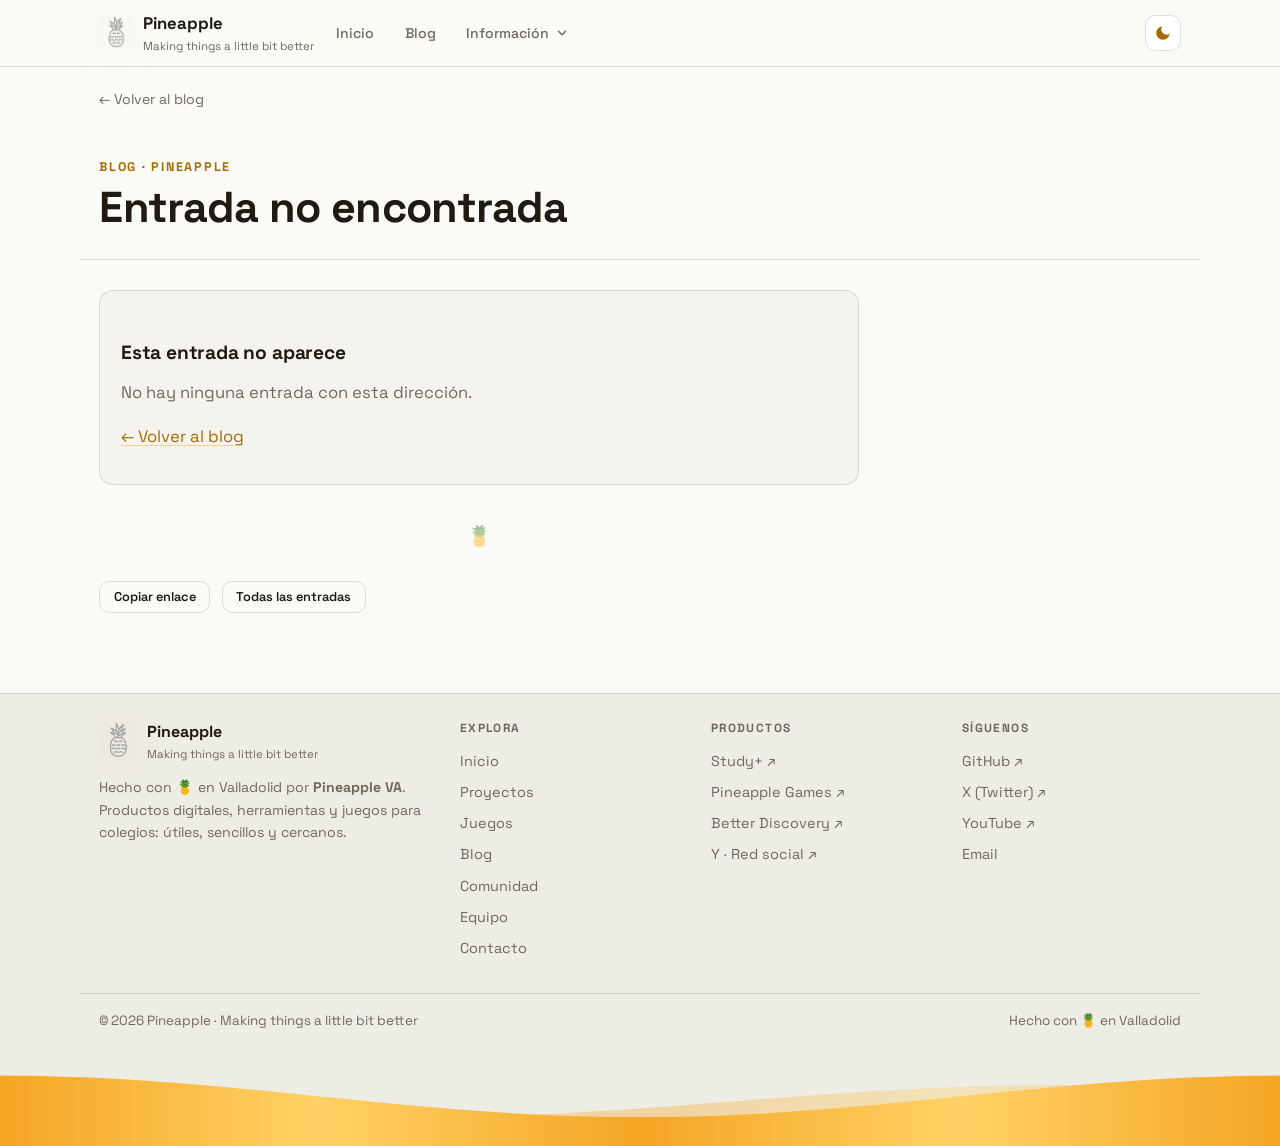
==== blog/de-school-utilities-a-study-plus/index.html @ 86652a01 "rebranding: School Utilities pasa a ser Study+ Nuevo nombre, nuevo logo y entrada propia en el blog." ====
<!DOCTYPE html>
<html lang="es">
<head>
  <meta charset="UTF-8">
  <meta name="viewport" content="width=device-width, initial-scale=1.0">

  <title>Entrada · Blog · Pineapple VA</title>
  <meta name="description" content="Una entrada del blog de Pineapple.">
  <meta name="theme-color" content="#131007">

  <meta property="og:type" content="website">
  <meta property="og:site_name" content="Pineapple VA">
  <meta property="og:title" content="Entrada · Blog · Pineapple">
  <meta property="og:description" content="Una entrada del blog de Pineapple.">
  <meta property="og:image" content="https://pineappleva.github.io/assets/img/icon-512.png">
  <meta property="og:locale" content="es_ES">
  <meta name="twitter:card" content="summary">
  <meta name="twitter:site" content="@pineapplevacorp">

  <link rel="icon" type="image/png" href="/assets/img/pineapple.png">
  <link rel="apple-touch-icon" href="/assets/img/icon-192.png">
  <link rel="manifest" href="/site.webmanifest">
  <meta name="color-scheme" content="dark light">
  <script>
    /* Tema: se aplica ANTES de pintar para evitar parpadeo.
       Orden: localStorage('pa-theme') -> prefers-color-scheme -> dark */
    (function () {
      var t = null;
      try { t = localStorage.getItem('pa-theme'); } catch (e) {}
      if (t !== 'light' && t !== 'dark') {
        t = (window.matchMedia && window.matchMedia('(prefers-color-scheme: light)').matches) ? 'light' : 'dark';
      }
      document.documentElement.setAttribute('data-theme', t);
      var m = document.querySelector('meta[name="theme-color"]');
      if (m) m.setAttribute('content', t === 'light' ? '#ffffff' : '#131007');
    })();
  </script>
  <link rel="stylesheet" href="/assets/css/style.css">
  <link rel="preconnect" href="https://fonts.googleapis.com">
  <link rel="preconnect" href="https://fonts.gstatic.com" crossorigin>
  <link href="https://fonts.googleapis.com/css2?family=Archivo+Black&family=Space+Grotesk:wght@400;500;600;700&display=swap" rel="stylesheet">
</head>
<body>

  <a class="skip-link" href="#main">Saltar al contenido</a>
  <div class="progress" aria-hidden="true"><span id="progressBar"></span></div>

  <header class="site-header">
    <div class="wrap">
      <a class="brand" href="/" aria-label="Pineapple — inicio">
        <img src="/assets/img/pineapple.png" alt="" width="34" height="34">
        <span><span translate="no">Pineapple</span><small>Making things a little bit better</small></span>
      </a>

      <button type="button" id="navToggle" class="nav-toggle" aria-expanded="false" aria-controls="siteNav" aria-label="Abrir menú">
        <svg viewBox="0 0 24 24" width="22" height="22" fill="none" stroke="currentColor" stroke-width="2" stroke-linecap="round" aria-hidden="true"><path d="M4 7h16M4 12h16M4 17h16"/></svg>
      </button>

      <nav id="siteNav" class="main-nav" aria-label="Navegación principal">
        <ul>
          <li><a href="/">Inicio</a></li>
          <li><a href="/blog">Blog</a></li>
          <li class="dropdown">
            <button type="button" class="drop-btn" aria-expanded="false" aria-haspopup="true">
              Información
              <svg class="caret" viewBox="0 0 24 24" width="14" height="14" fill="none" stroke="currentColor" stroke-width="2.4" stroke-linecap="round" aria-hidden="true"><path d="m6 9 6 6 6-6"/></svg>
            </button>
            <ul class="dropdown-menu" hidden>
        <li><a href="/proyectos">Proyectos</a></li>
        <li><a href="/juegos">Juegos</a></li>
        <li><a href="/comunidad">Comunidad</a></li>
        <li><a href="/equipo">Equipo</a></li>
        <li><a href="/contacto">Contacto</a></li>
            </ul>
          </li>
        </ul>
      </nav>
      <button id="themeToggle" class="theme-toggle" type="button" aria-label="Cambiar entre tema oscuro y claro" title="Cambiar tema">
        <svg class="ico-sun" viewBox="0 0 24 24" width="18" height="18" fill="none" stroke="currentColor" stroke-width="2" stroke-linecap="round" aria-hidden="true"><circle cx="12" cy="12" r="4.5"/><path d="M12 2.5v2.2M12 19.3v2.2M2.5 12h2.2M19.3 12h2.2M4.9 4.9l1.6 1.6M17.5 17.5l1.6 1.6M19.1 4.9l-1.6 1.6M6.5 17.5l-1.6 1.6"/></svg>
        <svg class="ico-moon" viewBox="0 0 24 24" width="18" height="18" fill="currentColor" aria-hidden="true"><path d="M21 12.8A9 9 0 1 1 11.2 3a7 7 0 0 0 9.8 9.8z"/></svg>
      </button>
    </div>
  </header>

  <main id="main">

    <div class="wrap">
      <a class="back-link" href="/blog">← Volver al blog</a>
    </div>

    <section class="post-hero">
      <div class="wrap">
        <p class="kicker">Blog · Pineapple</p>
        <h1 id="postTitle">Cargando…</h1>
        <p class="post-hero-meta" id="postMeta" hidden></p>
        <img id="postBanner" class="post-banner" src="[data-uri]" alt="" hidden>
      </div>
    </section>

    <section class="section post-section">
      <div class="wrap">
        <article class="md-post single" id="mdPost" data-md-dir="/blog/posts" data-api-dir="blog/posts">
          <div class="skel-post" aria-hidden="true">
            <div class="skel-line w60"></div>
            <div class="skel-line w100"></div>
            <div class="skel-line w100"></div>
            <div class="skel-line w90"></div>
            <div class="skel-line w100"></div>
            <div class="skel-line w45"></div>
          </div>
        </article>

        <div class="post-actions">
          <button id="shareBtn" class="btn small ghost" type="button">Copiar enlace</button>
          <a class="btn small ghost" href="/blog">Todas las entradas</a>
        </div>

        <nav class="post-pager" id="postPager" hidden aria-label="Más entradas del blog"></nav>
      </div>
    </section>

  </main>

  <footer class="site-footer">
    <div class="wrap footer-grid">
      <div class="footer-brand">
        <a class="brand" href="/">
          <img src="/assets/img/pineapple.png" alt="" width="38" height="38">
          <span><span translate="no">Pineapple</span><small>Making things a little bit better</small></span>
        </a>
        <p class="footer-note">Hecho con 🍍 en Valladolid por <strong>Pineapple VA</strong>.<br>
        Productos digitales, herramientas y juegos para colegios: útiles, sencillos y cercanos.</p>
      </div>

      <nav class="footer-col" aria-label="Enlaces del sitio">
        <h3>Explora</h3>
        <ul>
          <li><a href="/">Inicio</a></li>
          <li><a href="/proyectos">Proyectos</a></li>
          <li><a href="/juegos">Juegos</a></li>
          <li><a href="/blog">Blog</a></li>
          <li><a href="/comunidad">Comunidad</a></li>
          <li><a href="/equipo">Equipo</a></li>
          <li><a href="/contacto">Contacto</a></li>
        </ul>
      </nav>

      <nav class="footer-col" aria-label="Nuestros productos">
        <h3>Productos</h3>
        <ul>
          <li><a href="https://sites.google.com/safa-grial.es/school-utilities/inicio" target="_blank" rel="noopener">Study+ ↗</a></li>
          <li><a href="https://pineappleva.github.io/Games/" target="_blank" rel="noopener">Pineapple Games ↗</a></li>
          <li><a href="https://pineappleva.github.io/Better-Discovery/" target="_blank" rel="noopener">Better Discovery ↗</a></li>
          <li><a href="https://complain.base44.app/" target="_blank" rel="noopener">Y · Red social ↗</a></li>
        </ul>
      </nav>

      <nav class="footer-col" aria-label="Síguenos">
        <h3>Síguenos</h3>
        <ul>
          <li><a href="https://github.com/PineappleVA" target="_blank" rel="noopener">GitHub ↗</a></li>
          <li><a href="https://x.com/pineapplevacorp" target="_blank" rel="noopener">X (Twitter) ↗</a></li>
          <li><a href="https://www.youtube.com/@pacorp-oficial" target="_blank" rel="noopener">YouTube ↗</a></li>
          <li><a href="mailto:pineapplevacorp@gmail.com">Email</a></li>
        </ul>
      </nav>
    </div>

    <div class="wrap footer-bottom">
      <p>© <span id="year">2026</span> <span translate="no">Pineapple</span> · <span translate="no">Making things a little bit better</span></p>
      <p>Hecho con 🍍 en Valladolid</p>
    </div>

    <div class="wave wave-footer" aria-hidden="true">
      <svg class="wave-defs" width="0" height="0" focusable="false" aria-hidden="true">
        <defs>
          <linearGradient id="wgrad" gradientUnits="userSpaceOnUse" x1="0" y1="0" x2="1440" y2="0">
            <stop offset="0" stop-color="#f5a623"/>
            <stop offset="0.25" stop-color="#ffd166"/>
            <stop offset="0.5" stop-color="#f5a623"/>
            <stop offset="0.75" stop-color="#ffd166"/>
            <stop offset="1" stop-color="#f5a623"/>
          </linearGradient>
        </defs>
      </svg>
      <div class="wave-layer wave-back">
        <div class="wave-track wave-track-rev"><svg viewBox="0 0 1440 120" preserveAspectRatio="none" focusable="false"><path d="M0,54.9 L16,56.2 L32,57.5 L48,58.8 L64,60.2 L80,61.6 L96,63.0 L112,64.4 L128,65.8 L144,67.1 L160,68.5 L176,69.9 L192,71.2 L208,72.5 L224,73.7 L240,74.9 L256,76.0 L272,77.1 L288,78.1 L304,79.1 L320,80.0 L336,80.8 L352,81.5 L368,82.1 L384,82.7 L400,83.1 L416,83.5 L432,83.8 L448,83.9 L464,84.0 L480,84.0 L496,83.8 L512,83.6 L528,83.3 L544,82.9 L560,82.4 L576,81.8 L592,81.1 L608,80.4 L624,79.5 L640,78.6 L656,77.6 L672,76.6 L688,75.5 L704,74.3 L720,73.1 L736,71.8 L752,70.5 L768,69.2 L784,67.8 L800,66.4 L816,65.0 L832,63.6 L848,62.2 L864,60.9 L880,59.5 L896,58.1 L912,56.8 L928,55.5 L944,54.3 L960,53.1 L976,52.0 L992,50.9 L1008,49.9 L1024,48.9 L1040,48.0 L1056,47.2 L1072,46.5 L1088,45.9 L1104,45.3 L1120,44.9 L1136,44.5 L1152,44.2 L1168,44.1 L1184,44.0 L1200,44.0 L1216,44.2 L1232,44.4 L1248,44.7 L1264,45.1 L1280,45.6 L1296,46.2 L1312,46.9 L1328,47.6 L1344,48.5 L1360,49.4 L1376,50.4 L1392,51.4 L1408,52.5 L1424,53.7 L1440,54.9 L1456,56.2 L1472,57.5 L1488,58.8 L1504,60.2 L1520,61.6 L1536,63.0 L1552,64.4 L1568,65.8 L1584,67.1 L1600,68.5 L1616,69.9 L1632,71.2 L1648,72.5 L1664,73.7 L1680,74.9 L1696,76.0 L1712,77.1 L1728,78.1 L1744,79.1 L1760,80.0 L1776,80.8 L1792,81.5 L1808,82.1 L1824,82.7 L1840,83.1 L1856,83.5 L1872,83.8 L1888,83.9 L1904,84.0 L1920,84.0 L1936,83.8 L1952,83.6 L1968,83.3 L1984,82.9 L2000,82.4 L2016,81.8 L2032,81.1 L2048,80.4 L2064,79.5 L2080,78.6 L2096,77.6 L2112,76.6 L2128,75.5 L2144,74.3 L2160,73.1 L2176,71.8 L2192,70.5 L2208,69.2 L2224,67.8 L2240,66.4 L2256,65.0 L2272,63.6 L2288,62.2 L2304,60.9 L2320,59.5 L2336,58.1 L2352,56.8 L2368,55.5 L2384,54.3 L2400,53.1 L2416,52.0 L2432,50.9 L2448,49.9 L2464,48.9 L2480,48.0 L2496,47.2 L2512,46.5 L2528,45.9 L2544,45.3 L2560,44.9 L2576,44.5 L2592,44.2 L2608,44.1 L2624,44.0 L2640,44.0 L2656,44.2 L2672,44.4 L2688,44.7 L2704,45.1 L2720,45.6 L2736,46.2 L2752,46.9 L2768,47.6 L2784,48.5 L2800,49.4 L2816,50.4 L2832,51.4 L2848,52.5 L2864,53.7 L2880,54.9 L2880,120 L0,120 Z" fill="url(#wgrad)"/></svg><svg viewBox="0 0 1440 120" preserveAspectRatio="none" focusable="false"><path d="M0,54.9 L16,56.2 L32,57.5 L48,58.8 L64,60.2 L80,61.6 L96,63.0 L112,64.4 L128,65.8 L144,67.1 L160,68.5 L176,69.9 L192,71.2 L208,72.5 L224,73.7 L240,74.9 L256,76.0 L272,77.1 L288,78.1 L304,79.1 L320,80.0 L336,80.8 L352,81.5 L368,82.1 L384,82.7 L400,83.1 L416,83.5 L432,83.8 L448,83.9 L464,84.0 L480,84.0 L496,83.8 L512,83.6 L528,83.3 L544,82.9 L560,82.4 L576,81.8 L592,81.1 L608,80.4 L624,79.5 L640,78.6 L656,77.6 L672,76.6 L688,75.5 L704,74.3 L720,73.1 L736,71.8 L752,70.5 L768,69.2 L784,67.8 L800,66.4 L816,65.0 L832,63.6 L848,62.2 L864,60.9 L880,59.5 L896,58.1 L912,56.8 L928,55.5 L944,54.3 L960,53.1 L976,52.0 L992,50.9 L1008,49.9 L1024,48.9 L1040,48.0 L1056,47.2 L1072,46.5 L1088,45.9 L1104,45.3 L1120,44.9 L1136,44.5 L1152,44.2 L1168,44.1 L1184,44.0 L1200,44.0 L1216,44.2 L1232,44.4 L1248,44.7 L1264,45.1 L1280,45.6 L1296,46.2 L1312,46.9 L1328,47.6 L1344,48.5 L1360,49.4 L1376,50.4 L1392,51.4 L1408,52.5 L1424,53.7 L1440,54.9 L1456,56.2 L1472,57.5 L1488,58.8 L1504,60.2 L1520,61.6 L1536,63.0 L1552,64.4 L1568,65.8 L1584,67.1 L1600,68.5 L1616,69.9 L1632,71.2 L1648,72.5 L1664,73.7 L1680,74.9 L1696,76.0 L1712,77.1 L1728,78.1 L1744,79.1 L1760,80.0 L1776,80.8 L1792,81.5 L1808,82.1 L1824,82.7 L1840,83.1 L1856,83.5 L1872,83.8 L1888,83.9 L1904,84.0 L1920,84.0 L1936,83.8 L1952,83.6 L1968,83.3 L1984,82.9 L2000,82.4 L2016,81.8 L2032,81.1 L2048,80.4 L2064,79.5 L2080,78.6 L2096,77.6 L2112,76.6 L2128,75.5 L2144,74.3 L2160,73.1 L2176,71.8 L2192,70.5 L2208,69.2 L2224,67.8 L2240,66.4 L2256,65.0 L2272,63.6 L2288,62.2 L2304,60.9 L2320,59.5 L2336,58.1 L2352,56.8 L2368,55.5 L2384,54.3 L2400,53.1 L2416,52.0 L2432,50.9 L2448,49.9 L2464,48.9 L2480,48.0 L2496,47.2 L2512,46.5 L2528,45.9 L2544,45.3 L2560,44.9 L2576,44.5 L2592,44.2 L2608,44.1 L2624,44.0 L2640,44.0 L2656,44.2 L2672,44.4 L2688,44.7 L2704,45.1 L2720,45.6 L2736,46.2 L2752,46.9 L2768,47.6 L2784,48.5 L2800,49.4 L2816,50.4 L2832,51.4 L2848,52.5 L2864,53.7 L2880,54.9 L2880,120 L0,120 Z" fill="url(#wgrad)"/></svg></div>
      </div>
      <div class="wave-layer wave-front">
        <div class="wave-track"><svg viewBox="0 0 1440 120" preserveAspectRatio="none" focusable="false"><path d="M0,32.0 L16,32.1 L32,32.3 L48,32.6 L64,33.0 L80,33.6 L96,34.2 L112,35.0 L128,36.0 L144,37.0 L160,38.1 L176,39.3 L192,40.6 L208,42.0 L224,43.5 L240,45.0 L256,46.6 L272,48.3 L288,50.0 L304,51.7 L320,53.5 L336,55.3 L352,57.1 L368,58.9 L384,60.7 L400,62.5 L416,64.3 L432,66.0 L448,67.7 L464,69.4 L480,71.0 L496,72.5 L512,74.0 L528,75.4 L544,76.7 L560,77.9 L576,79.0 L592,80.0 L608,81.0 L624,81.8 L640,82.4 L656,83.0 L672,83.4 L688,83.7 L704,83.9 L720,84.0 L736,83.9 L752,83.7 L768,83.4 L784,83.0 L800,82.4 L816,81.8 L832,81.0 L848,80.0 L864,79.0 L880,77.9 L896,76.7 L912,75.4 L928,74.0 L944,72.5 L960,71.0 L976,69.4 L992,67.7 L1008,66.0 L1024,64.3 L1040,62.5 L1056,60.7 L1072,58.9 L1088,57.1 L1104,55.3 L1120,53.5 L1136,51.7 L1152,50.0 L1168,48.3 L1184,46.6 L1200,45.0 L1216,43.5 L1232,42.0 L1248,40.6 L1264,39.3 L1280,38.1 L1296,37.0 L1312,36.0 L1328,35.0 L1344,34.2 L1360,33.6 L1376,33.0 L1392,32.6 L1408,32.3 L1424,32.1 L1440,32.0 L1456,32.1 L1472,32.3 L1488,32.6 L1504,33.0 L1520,33.6 L1536,34.2 L1552,35.0 L1568,36.0 L1584,37.0 L1600,38.1 L1616,39.3 L1632,40.6 L1648,42.0 L1664,43.5 L1680,45.0 L1696,46.6 L1712,48.3 L1728,50.0 L1744,51.7 L1760,53.5 L1776,55.3 L1792,57.1 L1808,58.9 L1824,60.7 L1840,62.5 L1856,64.3 L1872,66.0 L1888,67.7 L1904,69.4 L1920,71.0 L1936,72.5 L1952,74.0 L1968,75.4 L1984,76.7 L2000,77.9 L2016,79.0 L2032,80.0 L2048,81.0 L2064,81.8 L2080,82.4 L2096,83.0 L2112,83.4 L2128,83.7 L2144,83.9 L2160,84.0 L2176,83.9 L2192,83.7 L2208,83.4 L2224,83.0 L2240,82.4 L2256,81.8 L2272,81.0 L2288,80.0 L2304,79.0 L2320,77.9 L2336,76.7 L2352,75.4 L2368,74.0 L2384,72.5 L2400,71.0 L2416,69.4 L2432,67.7 L2448,66.0 L2464,64.3 L2480,62.5 L2496,60.7 L2512,58.9 L2528,57.1 L2544,55.3 L2560,53.5 L2576,51.7 L2592,50.0 L2608,48.3 L2624,46.6 L2640,45.0 L2656,43.5 L2672,42.0 L2688,40.6 L2704,39.3 L2720,38.1 L2736,37.0 L2752,36.0 L2768,35.0 L2784,34.2 L2800,33.6 L2816,33.0 L2832,32.6 L2848,32.3 L2864,32.1 L2880,32.0 L2880,120 L0,120 Z" fill="url(#wgrad)"/></svg><svg viewBox="0 0 1440 120" preserveAspectRatio="none" focusable="false"><path d="M0,32.0 L16,32.1 L32,32.3 L48,32.6 L64,33.0 L80,33.6 L96,34.2 L112,35.0 L128,36.0 L144,37.0 L160,38.1 L176,39.3 L192,40.6 L208,42.0 L224,43.5 L240,45.0 L256,46.6 L272,48.3 L288,50.0 L304,51.7 L320,53.5 L336,55.3 L352,57.1 L368,58.9 L384,60.7 L400,62.5 L416,64.3 L432,66.0 L448,67.7 L464,69.4 L480,71.0 L496,72.5 L512,74.0 L528,75.4 L544,76.7 L560,77.9 L576,79.0 L592,80.0 L608,81.0 L624,81.8 L640,82.4 L656,83.0 L672,83.4 L688,83.7 L704,83.9 L720,84.0 L736,83.9 L752,83.7 L768,83.4 L784,83.0 L800,82.4 L816,81.8 L832,81.0 L848,80.0 L864,79.0 L880,77.9 L896,76.7 L912,75.4 L928,74.0 L944,72.5 L960,71.0 L976,69.4 L992,67.7 L1008,66.0 L1024,64.3 L1040,62.5 L1056,60.7 L1072,58.9 L1088,57.1 L1104,55.3 L1120,53.5 L1136,51.7 L1152,50.0 L1168,48.3 L1184,46.6 L1200,45.0 L1216,43.5 L1232,42.0 L1248,40.6 L1264,39.3 L1280,38.1 L1296,37.0 L1312,36.0 L1328,35.0 L1344,34.2 L1360,33.6 L1376,33.0 L1392,32.6 L1408,32.3 L1424,32.1 L1440,32.0 L1456,32.1 L1472,32.3 L1488,32.6 L1504,33.0 L1520,33.6 L1536,34.2 L1552,35.0 L1568,36.0 L1584,37.0 L1600,38.1 L1616,39.3 L1632,40.6 L1648,42.0 L1664,43.5 L1680,45.0 L1696,46.6 L1712,48.3 L1728,50.0 L1744,51.7 L1760,53.5 L1776,55.3 L1792,57.1 L1808,58.9 L1824,60.7 L1840,62.5 L1856,64.3 L1872,66.0 L1888,67.7 L1904,69.4 L1920,71.0 L1936,72.5 L1952,74.0 L1968,75.4 L1984,76.7 L2000,77.9 L2016,79.0 L2032,80.0 L2048,81.0 L2064,81.8 L2080,82.4 L2096,83.0 L2112,83.4 L2128,83.7 L2144,83.9 L2160,84.0 L2176,83.9 L2192,83.7 L2208,83.4 L2224,83.0 L2240,82.4 L2256,81.8 L2272,81.0 L2288,80.0 L2304,79.0 L2320,77.9 L2336,76.7 L2352,75.4 L2368,74.0 L2384,72.5 L2400,71.0 L2416,69.4 L2432,67.7 L2448,66.0 L2464,64.3 L2480,62.5 L2496,60.7 L2512,58.9 L2528,57.1 L2544,55.3 L2560,53.5 L2576,51.7 L2592,50.0 L2608,48.3 L2624,46.6 L2640,45.0 L2656,43.5 L2672,42.0 L2688,40.6 L2704,39.3 L2720,38.1 L2736,37.0 L2752,36.0 L2768,35.0 L2784,34.2 L2800,33.6 L2816,33.0 L2832,32.6 L2848,32.3 L2864,32.1 L2880,32.0 L2880,120 L0,120 Z" fill="url(#wgrad)"/></svg></div>
      </div>
    </div>
  </footer>

  <button type="button" id="toTop" class="to-top" aria-label="Volver arriba">
    <svg viewBox="0 0 24 24" width="20" height="20" fill="none" stroke="currentColor" stroke-width="2.2" stroke-linecap="round" stroke-linejoin="round" aria-hidden="true"><path d="m18 15-6-6-6 6"/></svg>
  </button>

  <script src="/assets/js/main.js" defer></script>
  <script src="/assets/js/blog.js" defer></script>
</body>
</html>
---- assets/css/style.css ----
/* ============================================================
   Pineapple — Portafolio oficial
   Estética de la marca: fondo oscuro cálido, ámbar #f5a623,
   tarjetas redondeadas. Mismo espíritu que Pineapple Games.

   Temas: dark (marca) y light (blanco moderno). El tema se aplica
   antes de pintar con un script inline en el <head>; todo el color
   vive en variables CSS. html[data-theme="light"] = tema claro.
   ============================================================ */

:root {
  --bg: #131007;
  --bg-soft: #1c1810;
  --bg-deep: #0d0b05;
  --card: #211c11;
  --card-hover: #2a2415;
  --border: #3a3220;
  --text: #f5f0e4;
  --text-dim: #b8ad95;
  --brand: #f5a623;
  --brand-soft: #f8d348;
  --brand-strong: #f8d348;
  --on-brand: #1a1408;
  --header-bg: rgba(19, 16, 7, .9);
  --shadow-sm: 0 2px 12px rgba(0, 0, 0, .25);
  --shadow-md: 0 14px 34px rgba(0, 0, 0, .4);
  --shadow-lg: 0 18px 50px rgba(0, 0, 0, .4);
  --glow: rgba(245, 166, 35, .35);
  --color-scheme: dark;
  --radius: 14px;
  --radius-sm: 10px;
  --maxw: 1120px;
  --ease: cubic-bezier(.22, .61, .36, 1);
  /* tonos de acción y sombras «al levantar», dependientes del tema */
  --brand-hover: #ffb838;
  --brand-active: #e8940a;
  --shadow-lift: 0 14px 34px rgba(0, 0, 0, .5);
  --shadow-pop: 0 18px 46px rgba(0, 0, 0, .58);
}

html[data-theme="light"] {
  --bg: #ffffff;
  --bg-soft: #f7f5ef;
  --bg-deep: #efeadd;
  --card: #ffffff;
  --card-hover: #fdf7e7;
  --border: #e7e2d4;
  --text: #211a0e;
  --text-dim: #6f6653;
  --brand: #f5a623;
  --brand-soft: #ffd166;
  --brand-strong: #a56d00;
  --on-brand: #241a02;
  --header-bg: rgba(255, 255, 255, .88);
  --shadow-sm: 0 1px 2px rgba(33, 26, 14, .05), 0 4px 14px rgba(33, 26, 14, .06);
  --shadow-md: 0 12px 30px rgba(33, 26, 14, .12);
  --shadow-lg: 0 20px 50px rgba(33, 26, 14, .14);
  --glow: rgba(245, 166, 35, .26);
  --color-scheme: light;
  --brand-hover: #e8940a;
  --brand-active: #cf8305;
  --shadow-lift: 0 14px 34px rgba(33, 26, 14, .16);
  --shadow-pop: 0 18px 46px rgba(33, 26, 14, .18);
}

* { margin: 0; padding: 0; box-sizing: border-box; }

html {
  scroll-behavior: smooth;
  scroll-padding-top: 90px;
  color-scheme: var(--color-scheme);
}

body {
  background: var(--bg);
  color: var(--text);
  font-family: system-ui, -apple-system, "Segoe UI", Roboto, "Helvetica Neue", Arial, sans-serif;
  line-height: 1.6;
  min-height: 100vh;
  display: flex;
  flex-direction: column;
  overflow-x: hidden;
  transition: background-color .25s ease, color .25s ease;
}

@keyframes pageIn {
  from { opacity: 0; }
  to   { opacity: 1; }
}
body { animation: pageIn .4s ease both; }

::selection { background: rgba(245, 166, 35, .35); color: var(--text); }

a { color: var(--brand-strong); }

img { max-width: 100%; }

.wrap {
  max-width: var(--maxw);
  margin: 0 auto;
  padding: 0 1.2rem;
  width: 100%;
}

/* ---------- Accesibilidad ---------- */
.skip-link {
  position: absolute;
  left: -9999px;
  top: 0;
  background: var(--brand);
  color: var(--on-brand);
  font-weight: 700;
  padding: .6rem 1rem;
  border-radius: 0 0 10px 0;
  z-index: 200;
}
.skip-link:focus { left: 0; }

:focus-visible {
  outline: 2px solid var(--brand);
  outline-offset: 2px;
}

.back-link {
  display: inline-block;
  margin: 1.3rem 0 -.5rem;
  color: var(--text-dim);
  text-decoration: none;
  font-size: .88rem;
}
.back-link:hover { color: var(--brand-strong); }

/* ============================================================
   Barra de progreso de scroll
   ============================================================ */
.progress {
  position: fixed;
  top: 0; left: 0; right: 0;
  height: 3px;
  z-index: 120;
  pointer-events: none;
}
.progress span {
  display: block;
  height: 100%;
  background: linear-gradient(90deg, var(--brand), var(--brand-soft));
  transform: scaleX(0);
  transform-origin: 0 50%;
  transition: transform .08s linear;
}

/* ============================================================
   Cabecera
   ============================================================ */
.site-header {
  position: sticky;
  top: 0;
  z-index: 50;
  background: var(--header-bg);
  backdrop-filter: blur(10px);
  -webkit-backdrop-filter: blur(10px);
  border-bottom: 1px solid var(--border);
  transition: box-shadow .2s ease, background-color .25s ease;
}
.site-header.scrolled { box-shadow: var(--shadow-pop); }

.site-header .wrap {
  display: flex;
  align-items: center;
  gap: .6rem;
  flex-wrap: wrap;
  padding-top: .65rem;
  padding-bottom: .65rem;
}

.brand {
  display: flex;
  align-items: center;
  gap: .6rem;
  text-decoration: none;
  color: var(--text);
  font-weight: 700;
  font-size: 1.05rem;
}
.brand img {
  width: 34px; height: 34px;
  object-fit: contain;
  transition: transform .25s var(--ease), filter .25s ease;
}
.brand:hover img { transform: scale(1.06); }
.brand small { display: block; font-weight: 400; font-size: .72rem; color: var(--text-dim); }

/* El logo es blanco: en tema claro se invierte para que se vea.
   Se reescribe el filtro completo para no perder el resplandor. */
html[data-theme="light"] .brand img,
html[data-theme="light"] .hero-logo {
  filter: invert(1) drop-shadow(0 6px 22px var(--glow));
}

.nav-toggle {
  display: none;
  margin-left: auto;
  background: var(--card);
  border: 1px solid var(--border);
  color: var(--text);
  border-radius: 10px;
  padding: .45rem .55rem;
  cursor: pointer;
}
.nav-toggle:hover { border-color: var(--brand); }

/* Botón de tema */
.theme-toggle {
  margin-left: auto;
  display: inline-grid;
  place-items: center;
  width: 36px;
  height: 36px;
  background: var(--card);
  border: 1px solid var(--border);
  color: var(--brand-strong);
  border-radius: 10px;
  cursor: pointer;
  transition: border-color .15s ease, transform .15s ease, background-color .25s ease;
}
.theme-toggle:hover { border-color: var(--brand); background: var(--card-hover); }
.theme-toggle .ico-moon { display: none; }
.theme-toggle .ico-sun { display: block; }
html[data-theme="light"] .theme-toggle .ico-moon { display: block; }
html[data-theme="light"] .theme-toggle .ico-sun { display: none; }

/* Navegación */
.main-nav { margin-left: 0; }
.main-nav ul {
  list-style: none;
  display: flex;
  align-items: center;
  gap: .3rem;
  flex-wrap: wrap;
}
.main-nav a {
  display: inline-flex;
  align-items: center;
  gap: .3rem;
  text-decoration: none;
  color: var(--text-dim);
  font-size: .92rem;
  font-weight: 500;
  padding: .4rem .8rem;
  border-radius: 999px;
  transition: background .15s, color .15s;
}
.main-nav a:hover { background: var(--card-hover); color: var(--text); }
.main-nav a[aria-current="page"] {
  color: var(--brand-strong);
  font-weight: 600;
  background: rgba(245, 166, 35, .12);
}

/* Desplegable Información */
.dropdown { position: relative; }
.dropdown .caret { transition: transform .18s ease; }
.dropdown[data-open="true"] .caret { transform: rotate(180deg); }
.drop-btn {
  display: inline-flex;
  align-items: center;
  gap: .35rem;
  background: none;
  border: 0;
  font: inherit;
  color: var(--text-dim);
  font-size: .92rem;
  font-weight: 500;
  padding: .4rem .8rem;
  border-radius: 999px;
  cursor: pointer;
  transition: background .15s, color .15s;
}
.drop-btn:hover { background: var(--card-hover); color: var(--text); }
.dropdown[data-open="true"] .drop-btn {
  background: rgba(245, 166, 35, .12);
  color: var(--brand-strong);
  font-weight: 600;
}

.dropdown-menu[hidden] { display: none !important; }
.dropdown-menu {
  position: absolute;
  left: 0;
  top: calc(100% + 8px);
  min-width: 210px;
  list-style: none;
  background: var(--card);
  border: 1px solid var(--border);
  border-radius: 14px;
  padding: .4rem;
  box-shadow: var(--shadow-md);
  z-index: 60;
  animation: menuIn .18s ease both;
}
@keyframes menuIn {
  from { opacity: 0; transform: translateY(-6px); }
  to   { opacity: 1; transform: none; }
}
.dropdown-menu a {
  display: flex;
  align-items: center;
  gap: .55rem;
  padding: .55rem .75rem;
  border-radius: 10px;
  text-decoration: none;
  color: var(--text-dim);
  font-size: .92rem;
}
.dropdown-menu a:hover { background: var(--card-hover); color: var(--text); }
.dropdown-menu a[aria-current="page"] {
  color: var(--brand-strong);
  font-weight: 600;
  background: rgba(245, 166, 35, .1);
}

/* ============================================================
   Botones
   Una sola forma para todos: pastilla corta, ámbar sólido,
   sin adornos. Las etiquetas largas se acortan en el HTML
   (los botones nunca deben competir con el texto de la tarjeta).
   ============================================================ */
.btn {
  position: relative;
  display: inline-flex;
  align-items: center;
  justify-content: center;
  gap: .4rem;
  padding: .68rem 1.15rem;
  border-radius: var(--radius-sm);
  font-weight: 600;
  font-size: .9rem;
  line-height: 1.2;
  white-space: nowrap;
  text-decoration: none;
  border: 1px solid transparent;
  cursor: pointer;
  font-family: inherit;
  transition: transform .15s var(--ease), box-shadow .15s ease,
              border-color .15s ease, background-color .15s ease, color .15s ease;
}
.btn.primary {
  background: var(--brand);
  color: var(--on-brand);
  box-shadow: 0 2px 10px rgba(245, 166, 35, .22);
}
.btn.primary:hover {
  background: var(--brand-hover);
  transform: translateY(-1px);
  box-shadow: 0 6px 18px rgba(245, 166, 35, .32);
}
.btn.primary:active { background: var(--brand-active); }
.btn.ghost {
  border-color: var(--border);
  color: var(--text);
  background: transparent;
}
.btn.ghost:hover { border-color: var(--text-dim); background: var(--card-hover); transform: translateY(-1px); }
.btn.ghost:active { background: var(--bg-soft); }
.btn.small { padding: .45rem .85rem; font-size: .82rem; }

/* ============================================================
   Hero (portada)
   ============================================================ */
.hero {
  position: relative;
  text-align: left;
  padding: 5.2rem 0 0;
  overflow: hidden;
}
.hero::before {
  content: "";
  position: absolute;
  top: -160px;
  left: 50%;
  transform: translateX(-50%);
  width: 720px;
  height: 720px;
  background: radial-gradient(circle, rgba(245, 166, 35, .16), transparent 62%);
  pointer-events: none;
}

.hero .wrap { position: relative; padding-bottom: 4.2rem; }

@keyframes riseIn {
  from { opacity: 0; transform: translateY(26px); }
  to   { opacity: 1; transform: none; }
}
.hero [data-animate] {
  opacity: 0;
  animation: riseIn .7s cubic-bezier(.2, .7, .3, 1) forwards;
}
.hero [data-animate="1"] { animation-delay: .05s; }
.hero [data-animate="2"] { animation-delay: .18s; }
.hero [data-animate="3"] { animation-delay: .32s; }
.hero [data-animate="4"] { animation-delay: .46s; }
.hero [data-animate="5"] { animation-delay: .60s; }
.hero [data-animate="6"] { animation-delay: .74s; }

.hero-logo {
  width: 84px;
  height: 84px;
  object-fit: contain;
  filter: drop-shadow(0 6px 22px var(--glow));
  animation: logoIn .9s cubic-bezier(.2, .7, .3, 1) both,
             float 6s ease-in-out 1.2s infinite;
}
@keyframes logoIn {
  0%   { opacity: 0; transform: scale(.5) rotate(-14deg); }
  70%  { transform: scale(1.08) rotate(3deg); }
  100% { opacity: 1; transform: scale(1) rotate(0); }
}
@keyframes float {
  0%, 100% { transform: translateY(0); }
  50%      { transform: translateY(-9px); }
}

.eyebrow {
  margin-top: 1.5rem;
  font-size: .78rem;
  font-weight: 700;
  text-transform: uppercase;
  letter-spacing: .16em;
  color: var(--brand-strong);
}

.hero h1 {
  font-size: clamp(2.2rem, 6.4vw, 3.6rem);
  line-height: 1.1;
  margin: .5rem 0 .9rem;
  letter-spacing: -.025em;
}

.lead {
  max-width: 56ch;
  margin: 0;
  color: var(--text-dim);
  font-size: 1.1rem;
  line-height: 1.75;
}
.lead strong { color: var(--text); }

.hero-actions {
  margin-top: 2.2rem;
  display: flex;
  gap: .8rem;
  justify-content: flex-start;
  flex-wrap: wrap;
}

/* Insignias locales estilo for-the-badge (sin servicios externos) */
.badges-row {
  margin-top: 1.5rem;
  display: flex;
  flex-wrap: wrap;
  gap: .5rem;
  /* el hero va alineado a la izquierda: las insignias también */
  justify-content: flex-start;
}
.x-badge {
  display: inline-flex;
  align-items: stretch;
  text-decoration: none;
  border-radius: 8px;
  overflow: hidden;
  font-size: .72rem;
  font-weight: 700;
  letter-spacing: .06em;
  text-transform: uppercase;
  box-shadow: var(--shadow-sm);
  transition: transform .18s ease, box-shadow .18s ease, filter .18s ease;
}
.x-badge:hover { transform: translateY(-2px); box-shadow: 0 0 0 1px var(--brand), var(--shadow-md); }
.x-badge:active { transform: translateY(0); filter: brightness(.96); }
.x-badge .k {
  background: #34301f;
  color: #f5f0e4;
  padding: .45rem .7rem;
  display: inline-flex;
  align-items: center;
}
html[data-theme="light"] .x-badge .k { background: #33290f; color: #fff; }
.x-badge .v {
  padding: .45rem .7rem;
  color: #fff;
  display: inline-flex;
  align-items: center;
}
.x-badge .v-brand  { background: #f5a623; color: #1a1408; }
.x-badge .v-blue   { background: #4285F4; }
.x-badge .v-black  { background: #000; }
.x-badge .v-red    { background: #e62117; }

.chips {
  list-style: none;
  margin-top: 1.8rem;
  display: flex;
  flex-wrap: wrap;
  gap: .5rem;
  justify-content: flex-start;
}
.chips li {
  font-size: .85rem;
  color: var(--text-dim);
  background: var(--card);
  border: 1px solid var(--border);
  border-radius: 999px;
  padding: .32rem .85rem;
  transition: border-color .2s, color .2s;
}
/* Son etiquetas, no enlaces: solo cambia el color, nunca se mueven. */

/* ============================================================
   Olas (estilo capsule-render waving del README)
   Dos capas de seno real. La pista (.wave-track) mide 200% y
   contiene el patrón dos veces; se anima con translateX(-50%),
   un PORCENTAJE que escala con el ancho real de la pantalla, así
   el bucle es perfecto en cualquier tamaño (el fallo de antes era
   animar en píxeles fijos). El degradado es periódico para que
   también el color cicre sin salto.
   ============================================================ */
.wave {
  position: relative;
  line-height: 0;
  overflow: hidden;
}
.wave-footer { height: 96px; }
.wave-soft { height: 72px; }

.wave-layer { position: absolute; inset: 0; }
.wave-back { opacity: .35; }

.wave-track {
  position: absolute;
  top: 0; left: 0;
  height: 100%;
  width: 200%;
  display: flex;
  animation: waveSlide 13s linear infinite;
  will-change: transform;
}
.wave-track svg {
  flex: 0 0 auto;
  width: 50%;
  height: 100%;
  display: block;
}
.wave-track-rev { animation: waveSlideRev 21s linear infinite; }

@keyframes waveSlide { to { transform: translateX(-50%); } }
@keyframes waveSlideRev { from { transform: translateX(-50%); } to { transform: translateX(0); } }

@media (max-width: 680px) {
  .wave-footer { height: 64px; }
  .wave-soft { height: 44px; }
}

/* ============================================================
   Hero de páginas interiores
   ============================================================ */
.page-hero {
  position: relative;
  text-align: left;
  padding: 3.8rem 0 2.2rem;
  overflow: hidden;
}
.page-hero .wrap {
  position: relative;
  padding-bottom: 1.7rem;
  border-bottom: 1px solid var(--border);
}
.page-hero .kicker {
  color: var(--brand-strong);
  font-weight: 700;
  text-transform: uppercase;
  letter-spacing: .14em;
  font-size: .78rem;
}
.page-hero h1 {
  font-size: clamp(2rem, 5vw, 2.8rem);
  margin: .45rem 0 .6rem;
  letter-spacing: -.02em;
}
.page-hero p.sub {
  color: var(--text-dim);
  max-width: 60ch;
  margin: 0;
}

/* ============================================================
   Cinta de palabras (ticker)
   ============================================================ */
.ticker {
  border-top: 1px solid var(--border);
  border-bottom: 1px solid var(--border);
  background: var(--bg-deep);
  overflow: hidden;
  transition: background-color .25s ease;
  -webkit-mask-image: linear-gradient(90deg, transparent, #000 7%, #000 93%, transparent);
  mask-image: linear-gradient(90deg, transparent, #000 7%, #000 93%, transparent);
}
.ticker-track {
  display: flex;
  gap: 2.4rem;
  width: max-content;
  padding: .68rem 0;
  animation: ticker 30s linear infinite;
}
.ticker span { white-space: nowrap; color: var(--text-dim); font-size: .9rem; }
.ticker span b { color: var(--brand); font-weight: 600; }
.ticker:hover .ticker-track { animation-play-state: paused; }
@keyframes ticker { to { transform: translateX(-50%); } }

/* ============================================================
   Secciones
   ============================================================ */
.section { padding: 5rem 0; }
.section.alt {
  background: var(--bg-soft);
  border-top: 1px solid var(--border);
  border-bottom: 1px solid var(--border);
  transition: background-color .25s ease;
}

.kicker-label {
  color: var(--brand-strong);
  font-weight: 700;
  text-transform: uppercase;
  letter-spacing: .14em;
  font-size: .74rem;
  display: block;
  margin-bottom: .2rem;
}

.section-title {
  font-size: 1.65rem;
  margin-bottom: .45rem;
  letter-spacing: -.015em;
}
.section-title::before {
  content: "";
  display: block;
  width: 2.2rem;
  height: 3px;
  border-radius: 2px;
  background: linear-gradient(90deg, var(--brand), var(--brand-soft));
  margin-bottom: .75rem;
}
.section-sub {
  color: var(--text-dim);
  max-width: 62ch;
  margin-bottom: 2.2rem;
}

/* ============================================================
   Tarjetas
   ============================================================ */
.cards {
  display: grid;
  grid-template-columns: repeat(auto-fill, minmax(240px, 1fr));
  gap: 1.2rem;
}
.grid-3 { grid-template-columns: repeat(auto-fill, minmax(285px, 1fr)); }
.grid-4 { grid-template-columns: repeat(auto-fill, minmax(215px, 1fr)); }

.card {
  display: flex;
  flex-direction: column;
  gap: .55rem;
  background: var(--card);
  border: 1px solid var(--border);
  border-radius: var(--radius);
  padding: 1.55rem 1.6rem;
  color: var(--text);
  transition: transform .22s var(--ease), border-color .22s var(--ease), background-color .25s ease, box-shadow .22s var(--ease);
}
.card:hover {
  transform: translateY(-4px);
  border-color: var(--brand);
  box-shadow: var(--shadow-md);
}
.card .icon {
  font-size: 1.7rem;
  transition: transform .25s var(--ease);
}
.card:hover .icon { transform: scale(1.08); }
.card h3 { font-size: 1.08rem; }
.card p { font-size: .88rem; color: var(--text-dim); flex: 1; }

.card-top {
  display: flex;
  align-items: flex-start;
  justify-content: space-between;
  gap: .6rem;
  margin-bottom: .35rem;
}

/* Los logos son blancos: el tile SIEMPRE es oscuro, también en claro */
.logo-tile {
  width: 64px;
  height: 64px;
  flex: 0 0 auto;
  border-radius: 14px;
  background: #0d0b05;
  border: 1px solid #3a3220;
  display: grid;
  place-items: center;
  overflow: hidden;
  transition: box-shadow .2s ease, border-color .2s ease;
}
.card:hover .logo-tile {
  border-color: rgba(245, 166, 35, .5);
  box-shadow: 0 0 18px var(--glow);
}
.logo-tile img {
  width: 100%;
  height: 100%;
  object-fit: contain;
  mix-blend-mode: screen;
}
.logo-tile.emoji-tile { font-size: 2rem; }
.logo-tile.big { width: 150px; height: 150px; border-radius: 20px; }
.logo-tile.big.emoji-tile { font-size: 4rem; }

.card-links {
  display: flex;
  gap: .5rem;
  flex-wrap: wrap;
  margin-top: .5rem;
}

/* Insignias de estado */
.badge {
  font-size: .72rem;
  font-weight: 600;
  padding: .18rem .6rem;
  border-radius: 999px;
  letter-spacing: .02em;
  white-space: nowrap;
}
.badge.ok      { background: rgba(76, 175, 109, .14); color: #2e7d49; border: 1px solid rgba(76, 175, 109, .45); }
.badge.pending { background: rgba(232, 147, 12, .12); color: #9c5f04; border: 1px solid rgba(232, 147, 12, .45); }
.badge.beta    { background: rgba(248, 211, 72, .14); color: #8a6400; border: 1px solid rgba(248, 211, 72, .5); }
.badge.closed  { background: rgba(224, 92, 74, .12);  color: #a03a2a; border: 1px solid rgba(224, 92, 74, .45); }
html[data-theme="dark"] .badge.ok      { color: #7fd6a0; }
html[data-theme="dark"] .badge.pending { color: #f2b45a; }
html[data-theme="dark"] .badge.beta    { color: var(--brand-soft); }
html[data-theme="dark"] .badge.closed  { color: #f0947f; }

/* Filas destacadas (página de proyectos) */
.feature {
  display: grid;
  grid-template-columns: 220px 1fr;
  gap: 2rem;
  align-items: center;
  background: var(--card);
  border: 1px solid var(--border);
  border-radius: 20px;
  padding: 1.9rem;
  margin-bottom: 1.2rem;
  transition: border-color .2s ease, box-shadow .2s ease, background-color .25s ease;
}
.feature:hover {
  border-color: rgba(245, 166, 35, .45);
  box-shadow: var(--shadow-md);
}
.feature .feature-media { display: grid; place-items: center; }
.feature h3 { font-size: 1.3rem; margin-bottom: .35rem; }
.feature p { color: var(--text-dim); font-size: .95rem; }
.feature p + p { margin-top: .5rem; }
.feature .card-links { margin-top: .9rem; }
.feature .meta {
  display: flex;
  gap: .45rem;
  flex-wrap: wrap;
  margin: .5rem 0 .2rem;
}
.feature.flip .feature-media { order: 2; }

/* ============================================================
   Equipo
   ============================================================ */
.member {
  text-align: center;
  align-items: center;
}
.member .avatar,
.member .avatar-fallback {
  width: 88px;
  height: 88px;
  border-radius: 50%;
  margin-bottom: .3rem;
}
.member .avatar {
  border: 2px solid var(--brand);
  box-shadow: 0 0 0 4px rgba(245, 166, 35, .15);
}
.member .avatar-fallback {
  display: grid;
  place-items: center;
  font-size: 2rem;
  font-weight: 800;
  color: var(--on-brand);
  background: linear-gradient(135deg, var(--brand), var(--brand-soft));
  box-shadow: 0 0 0 4px rgba(245, 166, 35, .15);
}
.member .role {
  font-size: .76rem;
  font-weight: 700;
  color: var(--brand-strong);
  text-transform: uppercase;
  letter-spacing: .07em;
}
.member p { font-size: .86rem; }
.member.card { flex: 1; }

/* Hueco libre del equipo */
.member.slot {
  border-style: dashed;
  opacity: .75;
  justify-content: center;
}
.member.slot .avatar-fallback {
  background: none;
  border: 2px dashed var(--border);
  color: var(--text-dim);
  box-shadow: none;
}

/* ============================================================
   Puente a Pineapple Games (banda CTA de /juegos)
   ============================================================ */
.games-goto {
  display: flex;
  align-items: center;
  justify-content: space-between;
  gap: 1.6rem;
  background: var(--card);
  border: 1px solid var(--border);
  border-left: 4px solid var(--brand);
  border-radius: var(--radius);
  padding: 1.6rem 1.8rem;
  transition: border-color .2s ease, box-shadow .2s ease;
}
.games-goto:hover {
  border-color: var(--brand);
  box-shadow: var(--shadow-md);
}
.games-goto h2 { margin: 0 0 .35rem; font-size: 1.3rem; letter-spacing: -.01em; }
.games-goto p { margin: 0; color: var(--text-dim); font-size: .95rem; max-width: 52ch; }
.games-goto .btn { flex: 0 0 auto; white-space: nowrap; }


/* ============================================================
   Blog — portada editorial, tarjetas y página de entrada
   (pipeline: blog/posts/*.md)
   ============================================================ */

/* ----- Portada del índice: hero limpio ----- */
.blog-hero {
  position: relative;
  padding: 3.4rem 0 1.9rem;
  overflow: hidden;
}
.blog-hero .kicker {
  color: var(--brand-strong);
  font-weight: 700;
  text-transform: uppercase;
  letter-spacing: .14em;
  font-size: .78rem;
}
.blog-hero h1 {
  font-size: clamp(2.1rem, 5vw, 3rem);
  letter-spacing: -.02em;
  margin: .45rem 0 .6rem;
}
.blog-hero p.sub {
  color: var(--text-dim);
  max-width: 58ch;
  margin: 0;
  font-size: 1.02rem;
}
.hero-count { color: var(--brand); font-weight: 700; white-space: nowrap; }

/* ----- Cabecera de la lista ----- */
.md-toolbar {
  display: flex;
  align-items: baseline;
  justify-content: space-between;
  gap: .8rem;
  margin-bottom: 1.3rem;
  padding-top: 1.15rem;
  border-top: 1px solid var(--border);
}
.md-toolbar h2 {
  font-size: .92rem;
  text-transform: uppercase;
  letter-spacing: .16em;
  color: var(--text-dim);
}
.md-hint { font-size: .82rem; color: var(--text-dim); }
.md-count { font-size: .82rem; color: var(--text-dim); }

/* ----- Revista: tarjetas con portada de color ----- */
.md-list {
  display: grid;
  grid-template-columns: repeat(auto-fill, minmax(320px, 1fr));
  gap: 1.4rem;
}

.post-card {
  position: relative;
  display: flex;
  flex-direction: column;
  background: var(--card);
  border: 1px solid var(--border);
  border-radius: 18px;
  overflow: hidden;
  text-decoration: none;
  color: var(--text);
  animation: cardIn .55s cubic-bezier(.2, .7, .3, 1) both;
  transition: transform .2s ease, border-color .2s ease, box-shadow .2s ease, background-color .25s ease;
}
.post-card:hover {
  transform: translateY(-5px);
  border-color: var(--brand);
  box-shadow: var(--shadow-md);
}

.post-cover {
  position: relative;
  height: 122px;
  padding: .9rem 1.1rem;
  overflow: hidden;
}
.post-cover::after {
  content: "";
  position: absolute;
  inset: 0;
  background: linear-gradient(120deg, rgba(255, 255, 255, .22), rgba(255, 255, 255, 0) 42%);
}
.cov-no {
  position: relative;
  z-index: 1;
  font-weight: 800;
  font-size: .95rem;
  letter-spacing: .08em;
  color: rgba(255, 255, 255, .95);
  text-shadow: 0 1px 8px rgba(0, 0, 0, .35);
}
.cov-pine {
  position: absolute;
  right: -.55rem;
  bottom: -1.4rem;
  z-index: 1;
  font-size: 5rem;
  line-height: 1;
  opacity: .28;
  transform: rotate(-10deg);
  transition: transform .3s ease;
  filter: saturate(.9);
}
.post-card:hover .cov-pine { transform: rotate(-4deg) scale(1.06); }

.cov-amber { background: linear-gradient(135deg, #f5a623, #f8d348); }
.cov-sunset { background: linear-gradient(135deg, #ff7a59, #f5a623); }
.cov-violet { background: linear-gradient(135deg, #8e6ff1, #5a3fd4); }
.cov-teal { background: linear-gradient(135deg, #19b39a, #0e8a72); }
.cov-blue { background: linear-gradient(135deg, #4285F4, #2a56c6); }
.cov-rose { background: linear-gradient(135deg, #ef5f8a, #c2255c); }

.post-card-body {
  display: flex;
  flex-direction: column;
  gap: .55rem;
  flex: 1;
  padding: 1.3rem 1.5rem 1.4rem;
}
.post-card-head {
  display: flex;
  gap: .45rem;
  flex-wrap: wrap;
}
.post-card-head .pill {
  font-size: .72rem;
  color: var(--text-dim);
  border: 1px solid var(--border);
  border-radius: 999px;
  padding: .1rem .6rem;
}
.post-card-head .pill-brand {
  color: var(--on-brand);
  background: var(--brand);
  border-color: var(--brand);
  font-weight: 700;
}
.post-card h3 {
  font-size: 1.18rem;
  line-height: 1.28;
  letter-spacing: -.01em;
}
.post-card p {
  font-size: .9rem;
  color: var(--text-dim);
  display: -webkit-box;
  -webkit-line-clamp: 3;
  -webkit-box-orient: vertical;
  overflow: hidden;
  -webkit-mask-image: linear-gradient(180deg, #000 58%, transparent 100%);
  mask-image: linear-gradient(180deg, #000 58%, transparent 100%);
}
.post-card-meta {
  display: flex;
  align-items: center;
  justify-content: space-between;
  gap: .6rem;
  margin-top: auto;
  padding-top: .35rem;
  font-size: .84rem;
  color: var(--text-dim);
}
.post-card-more {
  font-size: .86rem;
  font-weight: 600;
  color: var(--brand-strong);
}
.post-card:hover .post-card-more { text-decoration: underline; }

/* La última entrada, a todo lo ancho: portada grande a la izquierda */
.post-card.featured { grid-column: 1 / -1; display: grid; grid-template-columns: minmax(0, 42%) 1fr; }
.post-card.featured .post-cover { height: auto; min-height: 250px; }
.post-card.featured .cov-pine { font-size: 8.5rem; right: -1rem; bottom: -2.8rem; }
.post-card.featured .post-card-body { justify-content: center; gap: .7rem; padding: 2rem 2.2rem; }
.post-card.featured h3 { font-size: clamp(1.5rem, 3vw, 1.9rem); line-height: 1.2; }
.post-card.featured p { font-size: .97rem; -webkit-line-clamp: 4; }

/* ----- Entrada: héroe limpio + artículo ----- */
.post-hero {
  position: relative;
  padding: 3rem 0 0;
  overflow: hidden;
}
.post-hero .wrap {
  padding-bottom: 1.7rem;
  border-bottom: 1px solid var(--border);
}
.post-hero .kicker {
  color: var(--brand-strong);
  font-weight: 700;
  text-transform: uppercase;
  letter-spacing: .14em;
  font-size: .78rem;
}
.post-hero h1 {
  font-size: clamp(2rem, 5.2vw, 2.8rem);
  line-height: 1.15;
  letter-spacing: -.02em;
  margin: .45rem 0 0;
  max-width: 26ch;
}

.post-section { padding-top: 1.9rem; }
.post-actions {
  display: flex;
  gap: .7rem;
  flex-wrap: wrap;
  margin-top: 1.8rem;
}

.md-post.single {
  max-width: 760px;
  margin: 0;
  padding: 0;
  border-radius: 0;
}
.md-post.is-highlight { border-color: var(--brand); }
.md-post .post-meta {
  display: flex;
  align-items: center;
  gap: .5rem;
  flex-wrap: wrap;
  font-size: .78rem;
  color: var(--text-dim);
  margin-bottom: 1.1rem;
  padding-bottom: .8rem;
  border-bottom: 1px dashed var(--border);
}
.md-post .post-meta .pill {
  border: 1px solid var(--border);
  border-radius: 999px;
  padding: .12rem .65rem;
}
.md-post .post-meta .author { font-weight: 600; color: var(--brand-strong); }
.md-post .share-row { margin-top: 1.4rem; padding-top: 1rem; border-top: 1px dashed var(--border); }
.md-loading { color: var(--text-dim); padding: 1rem; }

.md-end {
  text-align: center;
  color: var(--text-dim);
  font-size: .85rem;
  padding: 1.2rem 0 .4rem;
}

/* Anterior / Siguiente */
.post-pager {
  max-width: 760px;
  margin: 2rem 0 0;
  animation: fadeUp .5s ease both;
  display: grid;
  grid-template-columns: 1fr 1fr;
  gap: .9rem;
}
.pager-card {
  display: flex;
  flex-direction: column;
  gap: .2rem;
  background: var(--card);
  border: 1px solid var(--border);
  border-radius: var(--radius);
  padding: .95rem 1.1rem;
  text-decoration: none;
  color: var(--text);
  transition: border-color .15s ease, transform .15s ease;
}
.pager-card:hover { border-color: var(--brand); transform: translateY(-2px); }
.pager-card.next { text-align: right; }
.pager-card .dir { font-size: .72rem; color: var(--text-dim); text-transform: uppercase; letter-spacing: .08em; }
.pager-card .t { font-size: .92rem; font-weight: 600; line-height: 1.3; }

.notice {
  background: var(--card);
  border: 1px solid var(--border);
  border-radius: var(--radius);
  padding: 1.2rem 1.3rem;
  color: var(--text-dim);
}
.notice h3 { color: var(--text); margin-bottom: .3rem; }
.notice code {
  background: var(--bg-deep);
  border: 1px solid var(--border);
  border-radius: 6px;
  padding: .08rem .35rem;
  font-size: .9em;
}

/* Contenido Markdown renderizado */
.md-post h1, .md-post h2, .md-post h3, .md-post h4 {
  letter-spacing: -.01em;
  line-height: 1.25;
  margin: 1.2rem 0 .5rem;
}
.md-post h1:first-child { margin-top: 0; }
.md-post h1 { font-size: 1.55rem; }
.md-post h2 { font-size: 1.25rem; }
.md-post h3 { font-size: 1.08rem; }
.md-post h4 { font-size: .95rem; }
.md-post p { margin: .6rem 0; font-size: .98rem; }
.md-post.single p { font-size: 1rem; }
.md-post ul, .md-post ol {
  margin: .6rem 0 .6rem 1.3rem;
  font-size: .95rem;
  display: flex;
  flex-direction: column;
  gap: .25rem;
}
.md-post ul { list-style: disc; }
.md-post ol { list-style: decimal; }
.md-post blockquote {
  border-left: 3px solid var(--brand);
  background: var(--bg-soft);
  padding: .6rem 1rem;
  border-radius: 0 10px 10px 0;
  margin: .7rem 0;
  color: var(--text-dim);
}
.md-post pre {
  background: var(--bg-deep);
  border: 1px solid var(--border);
  border-radius: 10px;
  padding: .9rem 1rem;
  overflow: auto;
  margin: .7rem 0;
}
.md-post code {
  font-family: ui-monospace, SFMono-Regular, Menlo, Consolas, monospace;
  font-size: .85em;
}
.md-post p code, .md-post li code {
  background: var(--bg-deep);
  border: 1px solid var(--border);
  border-radius: 6px;
  padding: .08rem .35rem;
}
.md-post img { border-radius: 10px; margin: .5rem 0; max-width: 100%; }
.md-post hr { border: 0; border-top: 1px solid var(--border); margin: 1.2rem 0; }
.md-post a { color: var(--brand-strong); }

/* Tipografía editorial de la entrada (sobre las reglas base) */
.md-post.single p { font-size: 1.04rem; line-height: 1.78; margin: .85rem 0; }
.md-post.single > p:first-of-type { font-size: 1.12rem; }
.md-post.single h2 { font-size: 1.5rem; margin-top: 2.3rem; }
.md-post.single h2::before {
  content: "";
  display: block;
  width: 2.2rem;
  height: 3px;
  border-radius: 2px;
  background: linear-gradient(90deg, var(--brand), var(--brand-soft));
  margin-bottom: .7rem;
}
.md-post.single h3 { font-size: 1.2rem; margin-top: 1.9rem; }
.md-post.single ul, .md-post.single ol { padding-left: 1.35rem; }
.md-post.single li { margin: .35rem 0; line-height: 1.7; }
.md-post.single blockquote {
  margin: 1.3rem 0;
  padding: .95rem 1.25rem;
  border-left: 3px solid var(--brand);
  border-radius: 0 12px 12px 0;
  background: var(--bg-soft);
  font-style: italic;
  color: var(--text-dim);
}
.md-post.single a {
  text-decoration: underline;
  text-decoration-color: rgba(245, 166, 35, .45);
  text-underline-offset: 3px;
}
.md-post.single a:hover { text-decoration-color: currentColor; }
.md-post.single strong { color: var(--text); }
.md-post.single hr { margin: 1.9rem 0; }
.md-post.single > p:first-of-type::first-letter {
  float: left;
  font-size: 3.1em;
  line-height: .85;
  padding: .04em .12em 0 0;
  font-weight: 800;
  color: var(--brand);
}
.md-post.single::after {
  content: "🍍";
  display: block;
  text-align: center;
  margin-top: 2.2rem;
  font-size: 1.25rem;
  opacity: .45;
}

/* ============================================================
   Estadísticas / GitHub
   ============================================================ */
.stats {
  display: grid;
  grid-template-columns: repeat(auto-fill, minmax(210px, 1fr));
  gap: 1.1rem;
}
.stat {
  background: var(--card);
  border: 1px solid var(--border);
  border-radius: var(--radius);
  padding: 1.6rem 1.5rem;
  text-align: left;
  display: flex;
  flex-direction: column;
  gap: .25rem;
  transition: transform .18s ease, border-color .18s ease, background-color .25s ease;
}
.stat:hover { transform: translateY(-3px); border-color: var(--brand); }
.stat-num {
  font-size: 2.3rem;
  line-height: 1.15;
  font-weight: 800;
  color: var(--brand-strong);
  font-variant-numeric: tabular-nums;
}
.stat-label { font-weight: 700; font-size: 1.02rem; }
.stat-desc { font-size: .82rem; color: var(--text-dim); }

.grid-2 { grid-template-columns: repeat(auto-fill, minmax(250px, 1fr)); }

/* Tarjetas estilo GitHub, hechas en local (siempre se renderizan) */
.gh-local {
  display: grid;
  grid-template-columns: repeat(auto-fit, minmax(290px, 1fr));
  gap: 1rem;
  max-width: 840px;
  margin: 0 auto;
}
.gh-card {
  background: var(--card);
  border: 1px solid var(--border);
  border-radius: var(--radius);
  padding: 1.2rem 1.3rem;
  box-shadow: var(--shadow-sm);
  transition: transform .18s ease, border-color .18s ease;
}
.gh-card:hover { transform: translateY(-3px); border-color: var(--brand); }
.gh-card-head {
  font-weight: 700;
  color: var(--brand-strong);
  margin-bottom: .8rem;
  font-size: .95rem;
}
.gh-rows { list-style: none; display: flex; flex-direction: column; gap: .5rem; font-size: .9rem; }
.gh-rows li {
  display: flex;
  justify-content: space-between;
  align-items: baseline;
  gap: 1rem;
  border-bottom: 1px dashed var(--border);
  padding-bottom: .45rem;
}
.gh-rows li:last-child { border-bottom: 0; padding-bottom: 0; }
.gh-rows b { color: var(--brand-strong); white-space: nowrap; }
.gh-lang-name {
  display: flex;
  justify-content: space-between;
  font-size: .88rem;
  margin-bottom: .35rem;
}
.gh-lang-name span:last-child { color: var(--text-dim); }
.gh-bar {
  height: 10px;
  background: var(--bg-deep);
  border-radius: 999px;
  overflow: hidden;
}
.gh-bar span {
  display: block;
  height: 100%;
  background: #e34c26;
  border-radius: 999px;
}
.gh-lang-note {
  margin-top: .6rem;
  font-size: .82rem;
  color: var(--text-dim);
}

.banner-cta {
  margin-top: 1.4rem;
  display: flex;
  align-items: center;
  justify-content: space-between;
  gap: 1rem;
  flex-wrap: wrap;
  background: linear-gradient(120deg, rgba(245, 166, 35, .14), rgba(248, 211, 72, .06));
  border: 1px solid rgba(245, 166, 35, .4);
  border-radius: var(--radius);
  padding: 1.15rem 1.35rem;
}
.banner-cta strong { display: block; font-size: 1.05rem; }
.banner-cta span { color: var(--text-dim); font-size: .9rem; }

/* Pasos (cómo trabajamos) */
.steps {
  display: grid;
  grid-template-columns: repeat(auto-fit, minmax(210px, 1fr));
  gap: 1.1rem;
  counter-reset: step;
  margin-top: 1.6rem;
}
.step {
  position: relative;
  background: var(--card);
  border: 1px solid var(--border);
  border-radius: var(--radius);
  padding: 1.4rem 1.2rem 1.2rem;
  transition: transform .18s ease, border-color .18s ease, background-color .25s ease;
}
.step:hover { transform: translateY(-3px); border-color: var(--brand); }
.step::before {
  counter-increment: step;
  content: counter(step);
  position: absolute;
  top: -14px;
  left: 1.2rem;
  width: 28px;
  height: 28px;
  border-radius: 50%;
  background: linear-gradient(135deg, var(--brand), #e8930c);
  color: var(--on-brand);
  font-weight: 800;
  font-size: .85rem;
  display: grid;
  place-items: center;
  box-shadow: 0 4px 12px var(--glow);
}
.step h3 { font-size: 1rem; margin-bottom: .3rem; }
.step p { font-size: .86rem; color: var(--text-dim); }

/* FAQ */
.faq details {
  background: var(--card);
  border: 1px solid var(--border);
  border-radius: 12px;
  padding: 1rem 1.2rem;
  margin-bottom: .7rem;
  transition: border-color .2s ease, background-color .25s ease;
}
.faq details:hover, .faq details[open] { border-color: rgba(245, 166, 35, .45); }
.faq summary {
  cursor: pointer;
  font-weight: 600;
  list-style: none;
  display: flex;
  justify-content: space-between;
  align-items: center;
  gap: 1rem;
}
.faq summary::-webkit-details-marker { display: none; }
.faq summary::after {
  content: "+";
  color: var(--brand-strong);
  font-size: 1.35rem;
  line-height: 1;
  transition: transform .2s ease;
}
.faq details[open] summary::after { transform: rotate(45deg); }
.faq details p { margin-top: .6rem; color: var(--text-dim); font-size: .92rem; }
.faq details[open] p { animation: fadeUp .3s ease both; }

/* ============================================================
   Contacto
   ============================================================ */
.contact { text-align: left; align-items: flex-start; }
.contact-icon {
  width: 46px;
  height: 46px;
  border-radius: 14px;
  display: grid;
  place-items: center;
  background: rgba(245, 166, 35, .14);
  border: 1px solid rgba(245, 166, 35, .4);
  color: var(--brand-strong);
  transition: background .15s ease, transform .15s ease;
}
.contact:hover .contact-icon {
  background: rgba(245, 166, 35, .26);
  transform: scale(1.06);
}
.contact-name { font-weight: 700; margin-top: .3rem; }
.contact-handle {
  font-size: .8rem;
  color: var(--text-dim);
  word-break: break-all;
}

.contact-form {
  max-width: 680px;
  margin: 0;
  background: var(--card);
  border: 1px solid var(--border);
  border-radius: var(--radius);
  padding: 1.6rem;
}
.contact-form .row {
  display: grid;
  grid-template-columns: 1fr 1fr;
  gap: .9rem;
}
.contact-form label {
  display: block;
  font-size: .85rem;
  font-weight: 600;
  margin: .8rem 0 .3rem;
}
.contact-form input,
.contact-form select,
.contact-form textarea {
  width: 100%;
  background: var(--bg-deep);
  border: 1px solid var(--border);
  border-radius: 10px;
  color: var(--text);
  font: inherit;
  padding: .65rem .8rem;
  transition: border-color .15s ease, box-shadow .15s ease;
}
.contact-form input:focus,
.contact-form select:focus,
.contact-form textarea:focus {
  outline: none;
  border-color: var(--brand);
  box-shadow: 0 0 0 3px rgba(245, 166, 35, .18);
}
.contact-form textarea { resize: vertical; min-height: 120px; }
.contact-form .form-actions { margin-top: 1.1rem; display: flex; gap: .7rem; flex-wrap: wrap; align-items: center; }
.contact-form .form-hint { font-size: .8rem; color: var(--text-dim); }

/* ============================================================
   Pie de página
   ============================================================ */
.site-footer {
  margin-top: auto;
  background: var(--bg-deep);
  transition: background-color .25s ease;
}

.footer-grid {
  display: grid;
  grid-template-columns: 1.5fr 1fr 1fr 1fr;
  gap: 2rem;
  padding-top: 1.6rem;
  padding-bottom: 1.6rem;
}
.footer-brand .brand { font-size: 1rem; }
.footer-brand .brand img { width: 38px; height: 38px; }
.footer-note {
  margin-top: .8rem;
  color: var(--text-dim);
  font-size: .88rem;
}

.footer-col h3 {
  font-size: .95rem;
  margin-bottom: .6rem;
  color: var(--brand-strong);
}
.footer-col ul { list-style: none; display: flex; flex-direction: column; gap: .35rem; }
.footer-col a {
  color: var(--text-dim);
  text-decoration: none;
  font-size: .9rem;
  transition: color .15s ease;
}
.footer-col a:hover { color: var(--brand-strong); }

.footer-bottom {
  border-top: 1px solid var(--border);
  padding-top: 1rem;
  margin-top: .4rem;
  padding-bottom: 1.2rem;
  display: flex;
  justify-content: space-between;
  gap: .6rem;
  flex-wrap: wrap;
  font-size: .84rem;
  color: var(--text-dim);
}

.to-top {
  position: fixed;
  right: 1.2rem;
  bottom: 1.2rem;
  width: 44px;
  height: 44px;
  border-radius: 12px;
  background: var(--card);
  border: 1px solid var(--border);
  color: var(--brand-strong);
  display: grid;
  place-items: center;
  cursor: pointer;
  opacity: 0;
  visibility: hidden;
  transform: translateY(10px);
  transition: opacity .25s ease, transform .25s ease, border-color .15s ease, visibility .25s, background-color .25s ease;
  z-index: 90;
}
.to-top.show { opacity: 1; visibility: visible; transform: none; }
.to-top:hover { border-color: var(--brand); background: var(--card-hover); }

/* ============================================================
   Animaciones de aparición
   ============================================================ */
@keyframes fadeUp {
  from { opacity: 0; transform: translateY(10px); }
  to { opacity: 1; transform: none; }
}
@keyframes cardIn {
  from { opacity: 0; transform: translateY(16px); }
  to { opacity: 1; transform: none; }
}

.js .reveal {
  opacity: 0;
  transform: translateY(24px) scale(.985);
  transition: opacity .65s var(--ease), transform .65s var(--ease);
}
.js .reveal.visible { opacity: 1; transform: none; }
.js .reveal.d1 { transition-delay: .06s; }
.js .reveal.d2 { transition-delay: .12s; }
.js .reveal.d3 { transition-delay: .18s; }
.js .reveal.d4 { transition-delay: .24s; }
.js .reveal.d5 { transition-delay: .30s; }
.js .reveal.d6 { transition-delay: .36s; }

.error-hero { text-align: center; padding: 5rem 0 6rem; }
.error-hero .big { font-size: clamp(4rem, 14vw, 7rem); font-weight: 800; line-height: 1; }
.error-hero .big span {
  background: linear-gradient(92deg, var(--brand), var(--brand-soft));
  -webkit-background-clip: text;
  background-clip: text;
  color: transparent;
}

@media (prefers-reduced-motion: reduce) {
  html { scroll-behavior: auto; }
  body { animation: none; }
  .hero-logo { animation: none; }
  .hero [data-animate] { opacity: 1; animation: none; }
  .ticker-track { animation: none; }
  .wave-track { animation: none; }
  .js .reveal { opacity: 1; transform: none; transition: none; }
  * { transition-duration: .01ms !important; animation-duration: .01ms !important; }
}

/* ============================================================
   Responsive
   ============================================================ */
@media (max-width: 900px) {
  .footer-grid { grid-template-columns: 1fr 1fr; }
  .feature { grid-template-columns: 1fr; gap: 1.2rem; text-align: center; }
  .feature .feature-media { order: 0 !important; }
  .feature .meta, .feature .card-links { justify-content: center; }
}

@media (max-width: 680px) {
  .nav-toggle { display: inline-flex; }

  .main-nav {
    display: none;
    width: 100%;
    margin-left: 0;
  }
  .main-nav.open { display: block; animation: fadeUp .25s ease; }
  .main-nav ul { flex-direction: column; align-items: stretch; padding: .4rem 0 .6rem; }
  .main-nav a, .drop-btn { width: 100%; justify-content: flex-start; padding: .6rem .75rem; border-radius: 10px; }

  .dropdown-menu {
    position: static;
    box-shadow: none;
    border-left: 0;
    border-right: 0;
    animation: none;
    margin: .15rem 0 .35rem;
  }

  .theme-toggle { order: 2; margin-left: auto; }
  .nav-toggle { order: 3; margin-left: 0; }

  .hero { padding-top: 3rem; }
  .section { padding: 3.2rem 0; }
  .footer-grid { grid-template-columns: 1fr; gap: 1.4rem; }
  .footer-bottom { flex-direction: column; }
  .banner-cta { flex-direction: column; align-items: flex-start; }
  .contact-form .row { grid-template-columns: 1fr; }
  .x-badge { font-size: .64rem; }
  .post-pager { grid-template-columns: 1fr; }
  .pager-card.next { text-align: left; }
  .games-goto { flex-direction: column; align-items: flex-start; padding: 1.4rem 1.3rem; }
  .post-card.featured { grid-template-columns: 1fr; }
  .post-card.featured .post-cover { height: 160px; min-height: 0; }
  .post-card.featured .cov-pine { font-size: 6rem; }
}
@media (max-width: 680px) {
  .post-card.featured .post-card-body { padding: 1.5rem 1.4rem; }
}

/* ============================================================
   Blog v2: portadas con banner, hero de la entrada, skeletons
   y mejoras de render del artículo
   ============================================================ */

/* --- portada de la tarjeta cuando la entrada tiene banner --- */
.post-cover .cov-img {
  position: absolute;
  inset: 0;
  z-index: 0;
  width: 100%;
  height: 100%;
  object-fit: cover;
  transform: scale(1.001);
  transition: transform .55s var(--ease);
}
.post-card:hover .post-cover .cov-img { transform: scale(1.06); }
.post-cover.has-img .cov-pine { display: none; }
.post-cover.has-img .cov-no {
  padding: .14rem .55rem;
  border-radius: 999px;
  background: rgba(0, 0, 0, .42);
  backdrop-filter: blur(4px);
  -webkit-backdrop-filter: blur(4px);
}

/* flecha «Leer la entrada» se desliza al pasar por la tarjeta */
.post-card-more { display: inline-block; transition: transform .2s var(--ease); }
.post-card:hover .post-card-more { transform: translateX(4px); }

/* --- hero de la entrada: fecha, lectura, autor y banner --- */
.post-hero-meta {
  display: flex;
  flex-wrap: wrap;
  gap: .5rem;
  margin-top: .9rem;
}
.post-hero-meta .pill {
  font-size: .74rem;
  color: var(--text-dim);
  border: 1px solid var(--border);
  border-radius: 999px;
  padding: .12rem .65rem;
  background: var(--bg-soft);
}
.post-hero-meta .pill.author {
  color: var(--brand-strong);
  font-weight: 600;
  border-color: var(--border);
}
.post-banner {
  display: block;
  width: 100%;
  max-height: 360px;
  object-fit: cover;
  margin-top: 1.6rem;
  border-radius: 16px;
  border: 1px solid var(--border);
  box-shadow: var(--shadow-md);
  opacity: 0;
  transform: translateY(12px);
  transition: opacity .55s ease, transform .55s var(--ease);
}
.post-banner.show { opacity: 1; transform: none; }

/* --- imágenes del artículo: figure con pie de foto --- */
.md-post img { max-width: 100%; height: auto; border-radius: 12px; }
.md-post figure { margin: 1.2rem 0; }
.md-post figure img {
  width: 100%;
  border-radius: 14px;
  border: 1px solid var(--border);
  box-shadow: var(--shadow-sm);
}
.md-post figcaption {
  margin-top: .55rem;
  text-align: center;
  font-size: .84rem;
  color: var(--text-dim);
}

/* anclas a los títulos del artículo */
.md-post h2[id], .md-post h3[id], .md-post h4[id] { scroll-margin-top: 96px; }

/* --- skeletons de carga (mientras llegan las entradas) --- */
.skel-grid {
  display: grid;
  grid-template-columns: repeat(auto-fill, minmax(300px, 1fr));
  gap: 1.4rem;
}
.skel-card,
.skel-line {
  border-radius: 18px;
  border: 1px solid var(--border);
  background: linear-gradient(100deg, var(--bg-soft) 32%, var(--card-hover) 50%, var(--bg-soft) 68%);
  background-size: 220% 100%;
  animation: skelShine 1.35s ease-in-out infinite;
}
.skel-card { height: 300px; }
.skel-card.skel-featured { grid-column: 1 / -1; height: 250px; }
.skel-post { display: flex; flex-direction: column; gap: .85rem; }
.skel-line { height: .95rem; border-radius: 8px; }
.skel-line.w100 { width: 100%; }
.skel-line.w90 { width: 90%; }
.skel-line.w60 { width: 60%; height: 1.45rem; }
.skel-line.w45 { width: 45%; }
@keyframes skelShine { to { background-position: -220% 0; } }

/* --- ajustes generales de efectos --- */
/* halo de marca sutil al pasar por las tarjetas */
.card:hover { box-shadow: var(--shadow-md), 0 0 26px rgba(245, 166, 35, .10); }

@media (prefers-reduced-motion: reduce) {
  .skel-card, .skel-line { animation: none; }
  .post-banner { transition: none; opacity: 1; transform: none; }
  .post-cover .cov-img { transition: none; }
}

/* El atributo hidden manda sobre cualquier display (evita que reglas
   como .post-banner { display:block } lo anulen). Mismo patrón que
   .dropdown-menu[hidden] de la cabecera. */
[hidden] { display: none !important; }

/* ============================================================
   MINIMAL · capa de estilo — Pineapple limpio
   ------------------------------------------------------------
   Superficies tranquilas: bordes de 1px, sombras suaves solo
   al pasar el ratón, radios generosos y el ámbar de Pineapple
   como único acento. Tipografía: Space Grotesk para todo y
   Archivo Black reservado a la palabra del hero. Se apila al
   final del archivo: en empates de especificidad gana esta capa.
   ============================================================ */

:root {
  --f-body: "Space Grotesk", system-ui, -apple-system, "Segoe UI", sans-serif;
  --f-display: "Archivo Black", "Arial Black", Impact, var(--f-body);
}
html[data-theme="light"] {
  /* tema claro: blanco cálido y limpio */
  --bg: #fafaf7;
  --bg-soft: #f4f3ee;
  --bg-deep: #edece5;
  --card: #ffffff;
  --card-hover: #fbfaf5;
  --border: rgba(28, 24, 18, .13);
  --text: #1f1b12;
  --text-dim: #6f695c;
  --header-bg: rgba(250, 250, 247, .9);
}

body { font-family: var(--f-body); }
::selection { background: var(--brand); color: #1a1408; }

/* ---------- kickers: etiqueta pequeña y espaciada ---------- */
.kicker, .eyebrow, .kicker-label {
  font-family: var(--f-body);
  font-size: .78rem;
  font-weight: 600;
  text-transform: uppercase;
  letter-spacing: .14em;
  color: var(--brand-strong);
  line-height: 1.4;
}

/* ---------- títulos: limpios, sin adornos ---------- */
.section-title {
  font-family: var(--f-body);
  font-weight: 700;
  font-size: clamp(1.4rem, 3vw, 1.85rem);
  letter-spacing: -.01em;
  line-height: 1.2;
}
.section-title::before,
.section-title::after { display: none; }
.page-hero h1, .blog-hero h1, .post-hero h1, .error-hero h1 {
  font-family: var(--f-body);
  font-weight: 700;
  text-transform: none;
  letter-spacing: -.015em;
  font-size: clamp(1.9rem, 4.5vw, 2.7rem);
  line-height: 1.1;
}

/* ============================================================
   Botones: la base ya es minimal; aquí solo tipografía y pulido
   ============================================================ */
.btn {
  font-family: var(--f-body);
  font-weight: 600;
  font-size: .88rem;
}
.btn.primary:hover { box-shadow: 0 6px 18px rgba(245, 166, 35, .32); }
.btn.ghost:hover {
  background: var(--card-hover);
  color: var(--text);
  border-color: var(--text-dim);
}
.btn:active { transform: translateY(1px); box-shadow: none; }
.btn.small { font-size: .8rem; }

/* ============================================================
   Navegación: estados suaves, activo en ámbar
   ============================================================ */
.site-header { border-bottom: 1px solid var(--border); }
.main-nav a, .drop-btn { border-radius: 8px; font-weight: 500; font-size: .88rem; }
.main-nav a:hover { background: var(--bg-soft); color: var(--text); box-shadow: none; }
.main-nav a[aria-current="page"],
.dropdown[data-open="true"] .drop-btn {
  background: rgba(245, 166, 35, .16);
  color: var(--brand-strong);
  font-weight: 600;
}
.dropdown-menu {
  border: 1px solid var(--border);
  border-radius: 12px;
  box-shadow: var(--shadow-pop);
  padding: .4rem;
}
.dropdown-menu a { border-radius: 8px; font-weight: 500; font-size: .88rem; }
.dropdown-menu a:hover { background: var(--bg-soft); box-shadow: none; }
.dropdown-menu a[aria-current="page"] { background: rgba(245, 166, 35, .16); color: var(--brand-strong); }
.nav-toggle { border: 1px solid var(--border); border-radius: 8px; background: var(--card); }

/* ============================================================
   Tarjetas: borde fino, sombra suave solo al pasar
   ============================================================ */
.card {
  border: 1px solid var(--border);
  border-radius: 14px;
  box-shadow: none;
  transition: transform .18s ease, box-shadow .18s ease, border-color .18s ease;
}
.card:hover {
  transform: translateY(-3px);
  border-color: rgba(245, 166, 35, .45);
  box-shadow: var(--shadow-lift);
}
.card .icon { color: var(--brand-strong); font-size: 0; }
.card .icon svg { width: 28px; height: 28px; }
/* los botones de cada tarjeta se alinean abajo, aunque los textos cambien */
.card-links { margin-top: auto; }

/* tiles: estilo icono de app, colores planos */
.logo-tile { border: 0; border-radius: 14px; }
.logo-tile.emoji-tile {
  font-family: var(--f-body);
  font-weight: 700;
  font-size: 1.3rem;
  color: #131007;
  display: grid;
  place-items: center;
  line-height: 1;
}
.logo-tile.big.emoji-tile { font-size: 2.1rem; }
.emoji-tile.t-amber  { background: #f5a623; }
.emoji-tile.t-red    { background: #ff8a63; }
.emoji-tile.t-teal   { background: #2cc4b0; }
.emoji-tile.t-blue   { background: #6b96f5; }
.emoji-tile.t-violet { background: #ab90f7; }
.emoji-tile.t-rose   { background: #ff7fa2; }

/* insignias → pastillas limpias */
.badge {
  border: 1px solid var(--border);
  border-radius: 999px;
  font-weight: 600;
  text-transform: uppercase;
  font-size: .64rem;
  letter-spacing: .07em;
  background: var(--bg-soft);
  color: var(--text-dim);
  box-shadow: none;
}
.badge.beta { background: rgba(245, 166, 35, .18); color: var(--brand-strong); border-color: transparent; }
.badge.ok   { background: rgba(31, 178, 166, .16); color: #0e8a72; border-color: transparent; }
html[data-theme="dark"] .badge.ok { color: #35c9b6; }

/* ============================================================
   Píldoras y chips: finos y redondos
   ============================================================ */
.pill, .post-card-head .pill, .post-hero-meta .pill, .md-post .post-meta .pill {
  font-family: var(--f-body);
  font-weight: 500;
  font-size: .74rem;
  border: 1px solid var(--border);
  border-radius: 999px;
  padding: .08rem .6rem;
  color: var(--text-dim);
  line-height: 1.5;
  background: transparent;
}
.post-hero-meta .pill.author { color: var(--brand-strong); border-color: rgba(245, 166, 35, .4); }
.post-card-head .pill-brand, .md-post .post-meta .pill-brand {
  background: var(--brand);
  color: #1a1408;
  border: 1px solid transparent;
  border-radius: 999px;
  font-weight: 600;
}
.chips li {
  font-family: var(--f-body);
  font-size: .8rem;
  font-weight: 500;
  background: transparent;
  border: 1px solid var(--border);
  border-radius: 999px;
  padding: .1rem .65rem;
}
.chips li:hover { border-color: var(--brand); color: var(--text); }

/* ============================================================
   Portada: la marca en grande, nada más
   ============================================================ */
.hero-h1 { margin-top: 1.4rem; }
.h1-hand {
  display: block;
  font-family: var(--f-body);
  font-weight: 500;
  font-size: clamp(1.05rem, 2.2vw, 1.3rem);
  color: var(--text-dim);
  line-height: 1.25;
}
.h1-display {
  display: block;
  font-family: var(--f-display);
  font-weight: 400;
  font-size: clamp(2.7rem, 9vw, 5rem);
  line-height: 1;
  letter-spacing: -.02em;
  color: var(--text);
  margin-top: .12rem;
  padding: 0;
  background: none;
}
.hl {
  background: none;
  color: inherit;
  box-shadow: inset 0 -.32em 0 rgba(245, 166, 35, .28);
  padding: 0;
}

/* insignias del hero: pastilla de dos segmentos */
.x-badge {
  border: 1px solid var(--border);
  border-radius: 999px;
  box-shadow: none;
  background: var(--card);
  overflow: hidden;
}
.x-badge:hover {
  transform: translateY(-2px);
  box-shadow: var(--shadow-lift);
  border-color: var(--border);
}
.x-badge:active { transform: translateY(0); }
.x-badge .k {
  background: transparent;
  color: var(--text-dim);
  font-family: var(--f-body);
  font-weight: 600;
  font-size: .72rem;
}
.x-badge .v {
  font-family: var(--f-body);
  font-weight: 600;
  font-size: .72rem;
  color: #fffaf0;
}
.x-badge .v-brand { background: var(--brand); color: #1a1408; }

/* ============================================================
   Cifras: número grande y limpio
   ============================================================ */
.stat {
  background: transparent;
  border: 0;
  border-radius: 0;
  box-shadow: none;
  padding: .8rem .4rem;
}
.stat:hover { transform: none; border-color: transparent; }
.stat-num {
  font-family: var(--f-display);
  font-weight: 400;
  font-size: clamp(2rem, 4.5vw, 2.7rem);
  display: inline-block;
  padding: 0;
  border: 0;
  line-height: 1.15;
}
.stat-label { font-weight: 600; font-size: .95rem; }

/* banner del blog: tarjeta suave */
.banner-cta {
  border: 1px solid var(--border);
  border-radius: 14px;
  background: var(--bg-soft);
  box-shadow: none;
}
.banner-cta strong { font-family: var(--f-body); font-weight: 700; letter-spacing: -.01em; }
.banner-cta span { font-size: .9rem; color: var(--text-dim); }

/* ============================================================
   Ticker: cinta fina
   ============================================================ */
.ticker { border-top: 1px solid var(--border); border-bottom: 1px solid var(--border); }
.ticker span {
  font-weight: 600;
  text-transform: uppercase;
  letter-spacing: .12em;
  font-size: .72rem;
}

/* ============================================================
   Blog: tarjetas limpias, portadas degradadas sin brillo
   ============================================================ */
.post-card {
  border: 1px solid var(--border);
  border-radius: 14px;
  box-shadow: none;
  transition: transform .18s ease, box-shadow .18s ease, border-color .18s ease;
}
.post-card:hover {
  transform: translateY(-3px);
  border-color: rgba(245, 166, 35, .45);
  box-shadow: var(--shadow-lift);
}
.post-cover::after { display: none; }
.cov-no {
  font-family: var(--f-body);
  font-weight: 700;
  font-size: .68rem;
  letter-spacing: .05em;
  background: rgba(19, 16, 7, .55);
  color: #fffaf0;
  padding: .1rem .5rem;
  border-radius: 999px;
  text-shadow: none;
}
.post-cover .cov-pine { opacity: .3; }
.post-card.featured .cov-pine { opacity: .3; }
.post-banner { border-radius: 14px; box-shadow: none; }

/* anterior / siguiente */
.pager-card {
  border: 1px solid var(--border);
  border-radius: 14px;
  box-shadow: none;
  transition: transform .18s ease, box-shadow .18s ease, border-color .18s ease;
}
.pager-card:hover {
  transform: translateY(-2px);
  border-color: rgba(245, 166, 35, .45);
  box-shadow: var(--shadow-lift);
}
.pager-card .dir {
  font-family: var(--f-body);
  font-size: .72rem;
  font-weight: 600;
  text-transform: uppercase;
  letter-spacing: .08em;
  color: var(--brand-strong);
}

/* artículo */
.md-post blockquote { border-radius: 0 10px 10px 0; }
.notice { border: 1px solid var(--border); border-radius: 14px; background: var(--bg-soft); }

/* ============================================================
   Formularios, footer y detalles
   ============================================================ */
.contact-form input, .contact-form select, .contact-form textarea {
  border: 1px solid var(--border);
  border-radius: 10px;
  background: var(--card);
  font-family: var(--f-body);
}
.contact-form input:focus, .contact-form select:focus, .contact-form textarea:focus {
  border-color: var(--brand);
  box-shadow: 0 0 0 3px rgba(245, 166, 35, .18);
}
.contact-form label { font-weight: 600; text-transform: none; font-size: .84rem; letter-spacing: 0; }

.site-footer { border-top: 1px solid var(--border); }
.footer-col h3 {
  font-family: var(--f-body);
  font-size: .74rem;
  font-weight: 700;
  text-transform: uppercase;
  letter-spacing: .12em;
  color: var(--text-dim);
}
.to-top {
  border: 1px solid var(--border);
  border-radius: 999px;
  background: var(--card);
  color: var(--text);
  box-shadow: var(--shadow-sm);
}
.to-top:hover { transform: translateY(-2px); }

/* ============================================================
   Utilidades de espaciado
   Sustituyen a los style="..." sueltos del HTML: mismo efecto,
   pero se pueden mantener, revisar y reutilizar.
   ============================================================ */
.section--tight    { padding-top: 1.8rem; }
.banner-cta--flush { margin-top: 0; }
.hero-actions--flush { margin-top: 0; }
.lead--tight       { margin-top: .6rem; }
.footer-bottom--plain { border-top: 0; }
.w-full            { width: 100%; }   /* barra de lenguajes del perfil */

/* Titulares equilibrados: evita líneas huérfanas de una palabra. */
h1, h2, h3, .section-title, .stat-num { text-wrap: balance; }
p, .lead, .section-sub, .card p { text-wrap: pretty; }

@media (prefers-reduced-motion: reduce) {
  .btn, .card, .x-badge, .pager-card, .post-card, .to-top { transition: none; }
}
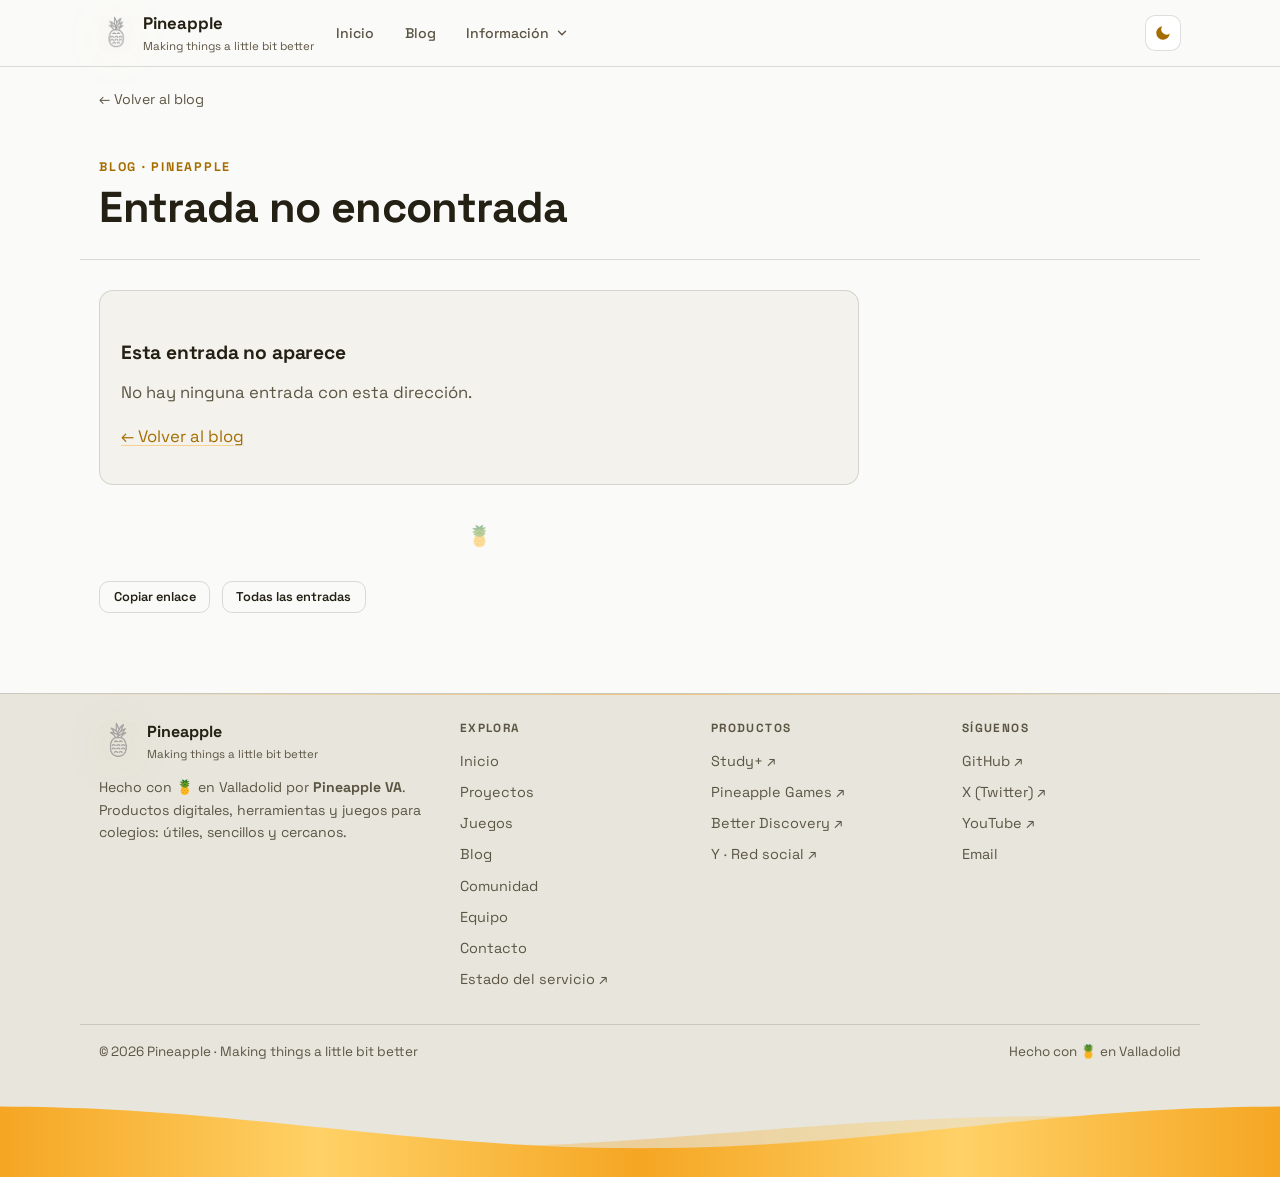
==== commit cf046007: "ci: páginas estáticas del blog [skip ci]" ====
--- a/blog/de-school-utilities-a-study-plus/index.html
+++ b/blog/de-school-utilities-a-study-plus/index.html
@@ -1,6 +1,13 @@
 <!DOCTYPE html>
 <html lang="es">
 <head>
+<!-- Google Tag Manager -->
+<script>(function(w,d,s,l,i){w[l]=w[l]||[];w[l].push({'gtm.start':
+new Date().getTime(),event:'gtm.js'});var f=d.getElementsByTagName(s)[0],
+j=d.createElement(s),dl=l!='dataLayer'?'&l='+l:'';j.async=true;j.src=
+'https://www.googletagmanager.com/gtm.js?id='+i+dl;f.parentNode.insertBefore(j,f);
+})(window,document,'script','dataLayer','GTM-TTN7X5RM');</script>
+<!-- End Google Tag Manager -->
   <meta charset="UTF-8">
   <meta name="viewport" content="width=device-width, initial-scale=1.0">
 
@@ -41,6 +48,10 @@
   <link href="https://fonts.googleapis.com/css2?family=Archivo+Black&family=Space+Grotesk:wght@400;500;600;700&display=swap" rel="stylesheet">
 </head>
 <body>
+<!-- Google Tag Manager (noscript) -->
+<noscript><iframe src="https://www.googletagmanager.com/ns.html?id=GTM-TTN7X5RM"
+height="0" width="0" style="display:none;visibility:hidden"></iframe></noscript>
+<!-- End Google Tag Manager (noscript) -->
 
   <a class="skip-link" href="#main">Saltar al contenido</a>
   <div class="progress" aria-hidden="true"><span id="progressBar"></span></div>
@@ -142,6 +153,7 @@
           <li><a href="/comunidad">Comunidad</a></li>
           <li><a href="/equipo">Equipo</a></li>
           <li><a href="/contacto">Contacto</a></li>
+          <li><a href="https://statuspage.incident.io/pineappleva" target="_blank" rel="noopener" class="link">Estado del servicio ↗</a></li>
         </ul>
       </nav>
 
--- a/assets/css/style.css
+++ b/assets/css/style.css
@@ -2182,3 +2182,197 @@
 @media (prefers-reduced-motion: reduce) {
   .btn, .card, .x-badge, .pager-card, .post-card, .to-top { transition: none; }
 }
+
+/* ============================================================
+   PULIDO · efectos, modo claro y personalidad de marca
+   ------------------------------------------------------------
+   Se apila al final: gana en empates de especificidad contra
+   las capas anteriores. Todo vive en variables, por lo que el
+   tema claro/oscuro sigue funcionando tal cual.
+   ============================================================ */
+
+:root {
+  --ring: rgba(245, 166, 35, .45);
+  --glow-strong: rgba(245, 166, 35, .55);
+}
+
+html[data-theme="light"] {
+  --bg: #fafaf8;
+  --bg-soft: #f3f2ec;
+  --bg-deep: #e7e5dc;
+  --card: #ffffff;
+  --card-hover: #f7f5ee;
+  --border: rgba(28, 24, 18, .14);
+  --text: #242014;
+  --text-dim: #5c5544;
+  --header-bg: rgba(250, 250, 248, .92);
+  --shadow-md: 0 12px 30px rgba(20, 18, 12, .08);
+  --shadow-lg: 0 20px 50px rgba(20, 18, 12, .10);
+  --ring: rgba(245, 166, 35, .35);
+}
+
+/* ---------- Utilidades ---------- */
+.link {
+  position: relative;
+  text-decoration: none;
+  color: inherit;
+  transition: color .15s ease;
+}
+.link::after {
+  content: "";
+  position: absolute;
+  left: 0; bottom: -2px;
+  width: 0; height: 2px;
+  background: var(--brand);
+  border-radius: 2px 2px 0 0;
+  transition: width .28s var(--ease);
+}
+.link:hover { color: var(--brand-strong); }
+.link:hover::after { width: 100%; }
+html[data-theme="light"] .link::after { background: var(--brand-strong); }
+
+.text-gradient {
+  background: linear-gradient(135deg, var(--brand), var(--brand-soft));
+  -webkit-background-clip: text;
+  background-clip: text;
+  color: transparent;
+}
+
+.float {
+  animation: float 6s ease-in-out infinite;
+}
+@keyframes float {
+  0%, 100% { transform: translateY(0); }
+  50% { transform: translateY(-8px); }
+}
+
+/* ---------- Cabecera: cristal y sombra de marca al hacer scroll ---------- */
+.site-header.scrolled {
+  background: rgba(250, 250, 248, .96);
+  box-shadow: var(--shadow-md);
+}
+html[data-theme="dark"] .site-header.scrolled {
+  background: rgba(19, 16, 7, .96);
+  box-shadow: var(--shadow-md);
+}
+
+.main-nav a[aria-current="page"] {
+  position: relative;
+}
+.main-nav a[aria-current="page"]::after {
+  content: "";
+  position: absolute;
+  left: 20%; bottom: 4px;
+  width: 60%; height: 2px;
+  background: var(--brand-strong);
+  border-radius: 2px;
+  transition: all .28s var(--ease);
+}
+.main-nav a[aria-current="page"]:hover::after { left: 8%; width: 84%; }
+
+/* ---------- Hero: brillo ambiental, logo flotante, titular ---------- */
+.hero::before {
+  animation: pulseGlow 8s ease-in-out infinite;
+}
+@keyframes pulseGlow {
+  0%, 100% { opacity: .55; transform: translateX(-50%) scale(1); }
+  50% { opacity: .95; transform: translateX(-50%) scale(1.12); }
+}
+
+.hero-logo {
+  filter: drop-shadow(0 8px 24px var(--glow));
+  animation: logoIn .9s cubic-bezier(.2, .7, .3, 1) both,
+            float 7s ease-in-out 1.4s infinite;
+}
+
+.h1-display {
+  background: linear-gradient(135deg, var(--text), var(--text-dim));
+  -webkit-background-clip: text;
+  background-clip: text;
+  color: transparent;
+}
+html[data-theme="light"] .h1-display {
+  background: linear-gradient(135deg, var(--brand-strong), #8a5a00);
+}
+
+/* ---------- Tarjetas: borde de marca y brillo al pasar ---------- */
+.card:hover {
+  border-color: var(--ring);
+  box-shadow: var(--shadow-md), 0 0 0 1px var(--ring);
+}
+.card .icon svg { transition: transform .28s var(--ease), color .2s ease; }
+.card:hover .icon svg { color: var(--brand-strong); transform: scale(1.1) rotate(-2deg); }
+
+/* ---------- Botones: brillo interior y presión ---------- */
+.btn {
+  overflow: hidden;
+}
+.btn::before {
+  content: "";
+  position: absolute;
+  inset: 0;
+  background: linear-gradient(135deg, rgba(255, 255, 255, .35), rgba(255, 255, 255, 0) 60%);
+  transform: translateX(-100%);
+  transition: transform .35s var(--ease);
+  pointer-events: none;
+}
+.btn.primary:hover::before { transform: translateX(100%); }
+.btn:active { transform: translateY(1px) scale(.985); box-shadow: none; }
+
+/* ---------- Ticker ---------- */
+.ticker span { opacity: .9; }
+
+/* ---------- Píldoras y chips ---------- */
+.pill, .post-card-head .pill, .post-hero-meta .pill, .md-post .post-meta .pill {
+  transition: border-color .2s ease, background-color .2s ease, color .2s ease;
+}
+.pill:hover, .post-card-head .pill:hover {
+  border-color: var(--brand);
+  color: var(--brand-strong);
+  background: rgba(245, 166, 35, .08);
+}
+
+/* ---------- Estadísticas: número con degradado de marca ---------- */
+.stat-num {
+  background: linear-gradient(135deg, var(--brand), var(--brand-soft));
+  -webkit-background-clip: text;
+  background-clip: text;
+  color: transparent;
+  filter: drop-shadow(0 2px 8px rgba(0, 0, 0, .25));
+}
+
+/* ---------- Pie de página ---------- */
+.site-footer {
+  border-top: 1px solid var(--border);
+  position: relative;
+}
+.site-footer::before {
+  content: "";
+  position: absolute;
+  left: 0; right: 0; top: 0; height: 1px;
+  background: linear-gradient(90deg, transparent, var(--brand), transparent);
+  opacity: .5;
+}
+.footer-col a {
+  transition: padding-left .18s var(--ease), color .15s ease;
+}
+.footer-col a:hover { padding-left: 4px; }
+.footer-bottom a { color: var(--text-dim); }
+
+/* ---------- Volver arriba ---------- */
+.to-top { color: var(--brand-strong); }
+.to-top.show { box-shadow: var(--shadow-md), 0 0 18px var(--glow-strong); }
+
+/* ---------- Aparición algo más viva ---------- */
+.js .reveal {
+  transition: opacity .7s var(--ease), transform .7s var(--ease);
+}
+.js .reveal.visible {
+  transition: opacity .5s var(--ease), transform .5s var(--ease);
+}
+
+/* ---------- Reducir movimiento ---------- */
+@media (prefers-reduced-motion: reduce) {
+  .hero::before, .hero-logo, .float, .btn::before { animation: none; transition: none; }
+  .site-footer::before { opacity: 0; }
+}
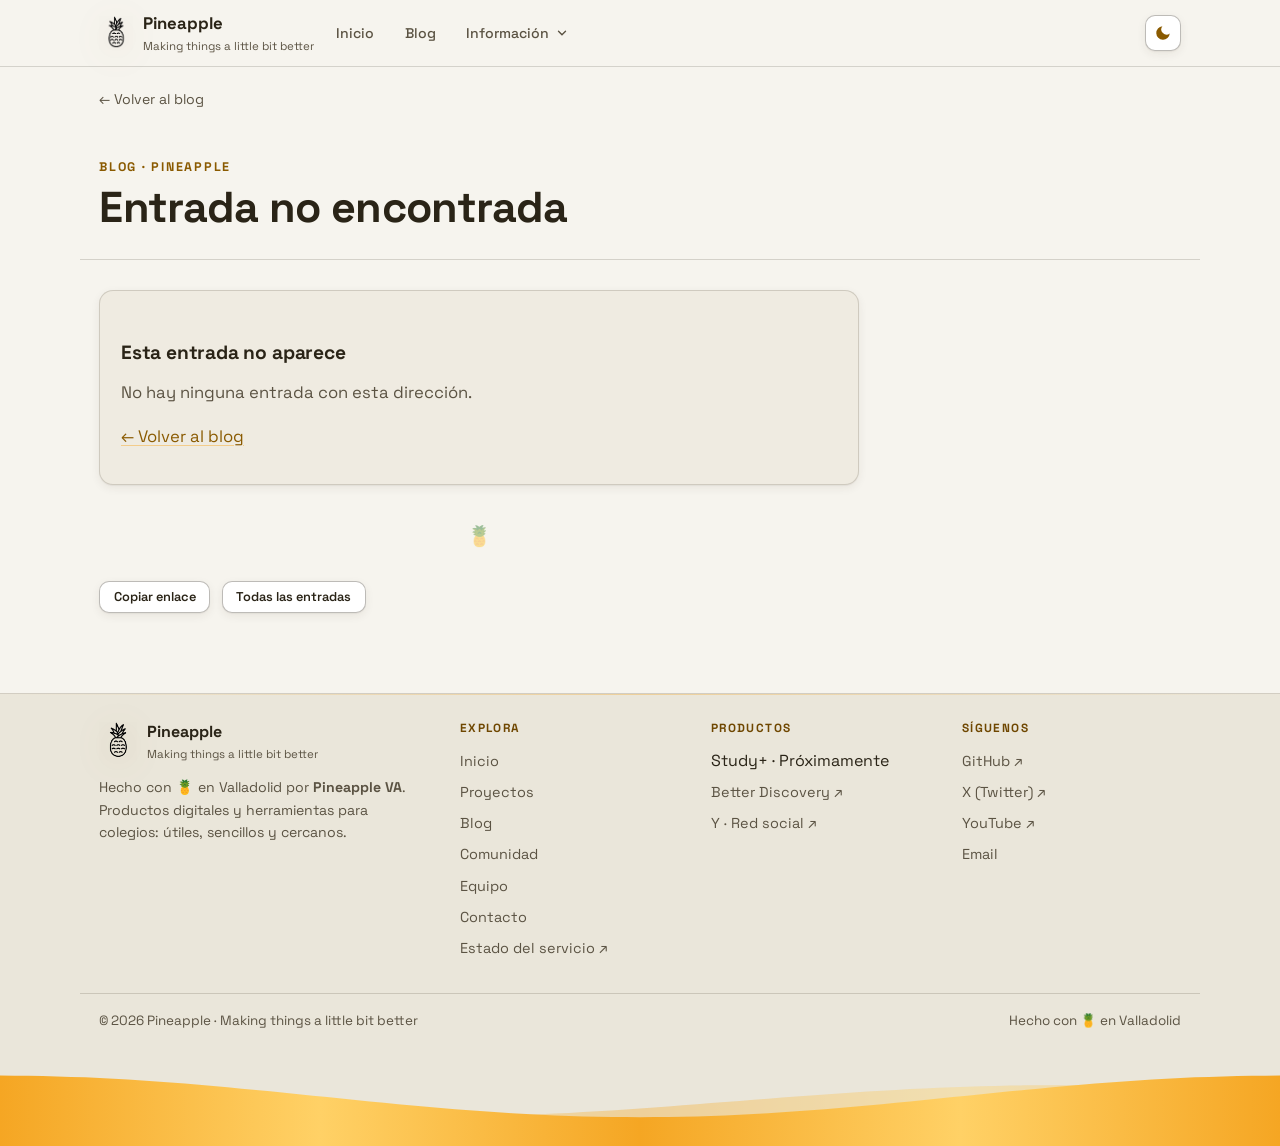
==== commit 87c2ebc9: "web: brillo unificado de botones, tema claro reescrito y sin destello 404 - CSS: se cierra un coment" ====
--- a/blog/de-school-utilities-a-study-plus/index.html
+++ b/blog/de-school-utilities-a-study-plus/index.html
@@ -42,7 +42,7 @@
       if (m) m.setAttribute('content', t === 'light' ? '#ffffff' : '#131007');
     })();
   </script>
-  <link rel="stylesheet" href="/assets/css/style.css">
+  <link rel="stylesheet" href="/assets/css/style.css?v=20261110b">
   <link rel="preconnect" href="https://fonts.googleapis.com">
   <link rel="preconnect" href="https://fonts.gstatic.com" crossorigin>
   <link href="https://fonts.googleapis.com/css2?family=Archivo+Black&family=Space+Grotesk:wght@400;500;600;700&display=swap" rel="stylesheet">
@@ -78,7 +78,6 @@
             </button>
             <ul class="dropdown-menu" hidden>
         <li><a href="/proyectos">Proyectos</a></li>
-        <li><a href="/juegos">Juegos</a></li>
         <li><a href="/comunidad">Comunidad</a></li>
         <li><a href="/equipo">Equipo</a></li>
         <li><a href="/contacto">Contacto</a></li>
@@ -140,7 +139,7 @@
           <span><span translate="no">Pineapple</span><small>Making things a little bit better</small></span>
         </a>
         <p class="footer-note">Hecho con 🍍 en Valladolid por <strong>Pineapple VA</strong>.<br>
-        Productos digitales, herramientas y juegos para colegios: útiles, sencillos y cercanos.</p>
+        Productos digitales y herramientas para colegios: útiles, sencillos y cercanos.</p>
       </div>
 
       <nav class="footer-col" aria-label="Enlaces del sitio">
@@ -148,7 +147,6 @@
         <ul>
           <li><a href="/">Inicio</a></li>
           <li><a href="/proyectos">Proyectos</a></li>
-          <li><a href="/juegos">Juegos</a></li>
           <li><a href="/blog">Blog</a></li>
           <li><a href="/comunidad">Comunidad</a></li>
           <li><a href="/equipo">Equipo</a></li>
@@ -160,8 +158,7 @@
       <nav class="footer-col" aria-label="Nuestros productos">
         <h3>Productos</h3>
         <ul>
-          <li><a href="https://sites.google.com/safa-grial.es/school-utilities/inicio" target="_blank" rel="noopener">Study+ ↗</a></li>
-          <li><a href="https://pineappleva.github.io/Games/" target="_blank" rel="noopener">Pineapple Games ↗</a></li>
+          <li><span>Study+ · Próximamente</span></li>
           <li><a href="https://pineappleva.github.io/Better-Discovery/" target="_blank" rel="noopener">Better Discovery ↗</a></li>
           <li><a href="https://complain.base44.app/" target="_blank" rel="noopener">Y · Red social ↗</a></li>
         </ul>
@@ -208,7 +205,7 @@
     <svg viewBox="0 0 24 24" width="20" height="20" fill="none" stroke="currentColor" stroke-width="2.2" stroke-linecap="round" stroke-linejoin="round" aria-hidden="true"><path d="m18 15-6-6-6 6"/></svg>
   </button>
 
-  <script src="/assets/js/main.js" defer></script>
+  <script src="/assets/js/main.js?v=20261110b" defer></script>
   <script src="/assets/js/blog.js" defer></script>
 </body>
 </html>
--- a/assets/css/style.css
+++ b/assets/css/style.css
@@ -1,7 +1,7 @@
 /* ============================================================
    Pineapple — Portafolio oficial
    Estética de la marca: fondo oscuro cálido, ámbar #f5a623,
-   tarjetas redondeadas. Mismo espíritu que Pineapple Games.
+   tarjetas redondeadas.
 
    Temas: dark (marca) y light (blanco moderno). El tema se aplica
    antes de pintar con un script inline en el <head>; todo el color
@@ -39,28 +39,41 @@
 }
 
 html[data-theme="light"] {
-  --bg: #ffffff;
-  --bg-soft: #f7f5ef;
-  --bg-deep: #efeadd;
+  /* Superficies: tres niveles que se distinguen de verdad
+     (lienzo cálido < tarjeta blanca < zona hundida) */
+  --bg: #f6f4ee;
+  --bg-soft: #efebe1;
+  --bg-deep: #e3dfd1;
   --card: #ffffff;
-  --card-hover: #fdf7e7;
-  --border: #e7e2d4;
-  --text: #211a0e;
-  --text-dim: #6f6653;
+  --card-hover: #fbf9f3;
+  --border: rgba(38, 31, 18, .16);
+  --border-strong: rgba(38, 31, 18, .30);
+
+  /* Texto: #2a2417 sobre blanco = 14.5:1; --text-dim = 7.4:1 */
+  --text: #2a2417;
+  --text-dim: #5b5343;
+
+  --header-bg: rgba(246, 244, 238, .88);
+
+  /* Acento: el ámbar puro solo se usa como RELLENO (con --on-brand
+     encima). Para texto y trazos, --brand-strong (#8a5a00 = 5.6:1). */
   --brand: #f5a623;
   --brand-soft: #ffd166;
-  --brand-strong: #a56d00;
-  --on-brand: #241a02;
-  --header-bg: rgba(255, 255, 255, .88);
-  --shadow-sm: 0 1px 2px rgba(33, 26, 14, .05), 0 4px 14px rgba(33, 26, 14, .06);
-  --shadow-md: 0 12px 30px rgba(33, 26, 14, .12);
-  --shadow-lg: 0 20px 50px rgba(33, 26, 14, .14);
-  --glow: rgba(245, 166, 35, .26);
+  --brand-strong: #8a5a00;
+  --on-brand: #2a1d00;
+  --brand-hover: #ef9a10;
+  --brand-active: #d98a06;
+
+  --ring: rgba(138, 90, 0, .38);
+  --glow: rgba(245, 166, 35, .18);
+  --glow-strong: rgba(245, 166, 35, .30);
   --color-scheme: light;
-  --brand-hover: #e8940a;
-  --brand-active: #cf8305;
-  --shadow-lift: 0 14px 34px rgba(33, 26, 14, .16);
-  --shadow-pop: 0 18px 46px rgba(33, 26, 14, .18);
+
+  --shadow-sm: 0 1px 1px rgba(52, 41, 20, .05), 0 3px 10px rgba(52, 41, 20, .07);
+  --shadow-md: 0 2px 4px rgba(52, 41, 20, .05), 0 12px 26px rgba(52, 41, 20, .09);
+  --shadow-lg: 0 4px 8px rgba(52, 41, 20, .06), 0 20px 46px rgba(52, 41, 20, .12);
+  --shadow-lift: 0 10px 24px rgba(52, 41, 20, .14), 0 2px 4px rgba(52, 41, 20, .06);
+  --shadow-pop: 0 14px 38px rgba(52, 41, 20, .16);
 }
 
 * { margin: 0; padding: 0; box-sizing: border-box; }
@@ -190,11 +203,11 @@
 .brand:hover img { transform: scale(1.06); }
 .brand small { display: block; font-weight: 400; font-size: .72rem; color: var(--text-dim); }
 
-/* El logo es blanco: en tema claro se invierte para que se vea.
-   Se reescribe el filtro completo para no perder el resplandor. */
+/* El logo es un trazo gris: en oscuro brilla solo, en claro hay que
+   oscurecerlo (invert(1) lo dejaba casi blanco sobre blanco). */
 html[data-theme="light"] .brand img,
 html[data-theme="light"] .hero-logo {
-  filter: invert(1) drop-shadow(0 6px 22px var(--glow));
+  filter: brightness(.38) contrast(1.35) drop-shadow(0 6px 18px rgba(138, 90, 0, .22));
 }
 
 .nav-toggle {
@@ -224,6 +237,12 @@
   transition: border-color .15s ease, transform .15s ease, background-color .25s ease;
 }
 .theme-toggle:hover { border-color: var(--brand); background: var(--card-hover); }
+html[data-theme="light"] .theme-toggle,
+html[data-theme="light"] .nav-toggle {
+  border-color: var(--border-strong);
+  box-shadow: var(--shadow-sm);
+}
+html[data-theme="light"] .theme-toggle { color: var(--brand-strong); }
 .theme-toggle .ico-moon { display: none; }
 .theme-toggle .ico-sun { display: block; }
 html[data-theme="light"] .theme-toggle .ico-moon { display: block; }
@@ -255,6 +274,13 @@
   color: var(--brand-strong);
   font-weight: 600;
   background: rgba(245, 166, 35, .12);
+}
+html[data-theme="light"] .main-nav a[aria-current="page"],
+html[data-theme="light"] .dropdown[data-open="true"] .drop-btn,
+html[data-theme="light"] .dropdown-menu a[aria-current="page"] {
+  color: #6f4700;
+  background: rgba(245, 166, 35, .26);
+  box-shadow: inset 0 0 0 1px rgba(138, 90, 0, .22);
 }
 
 /* Desplegable Información */
@@ -342,23 +368,53 @@
   cursor: pointer;
   font-family: inherit;
   transition: transform .15s var(--ease), box-shadow .15s ease,
-              border-color .15s ease, background-color .15s ease, color .15s ease;
+              border-color .15s ease, background .15s ease, color .15s ease;
 }
 .btn.primary {
-  background: var(--brand);
+  --btn-sheen: linear-gradient(180deg,
+      rgba(255, 255, 255, .38) 0%,
+      rgba(255, 255, 255, .10) 42%,
+      rgba(0, 0, 0, 0) 58%,
+      rgba(0, 0, 0, .14) 100%);
+  background: var(--btn-sheen), var(--brand);
   color: var(--on-brand);
-  box-shadow: 0 2px 10px rgba(245, 166, 35, .22);
+  box-shadow: 0 2px 10px rgba(245, 166, 35, .22),
+              inset 0 -2px 0 rgba(0, 0, 0, .18),
+              inset 0 1px 0 rgba(255, 255, 255, .30);
 }
 .btn.primary:hover {
-  background: var(--brand-hover);
+  background: var(--btn-sheen), var(--brand-hover);
   transform: translateY(-1px);
-  box-shadow: 0 6px 18px rgba(245, 166, 35, .32);
-}
-.btn.primary:active { background: var(--brand-active); }
+  box-shadow: 0 6px 18px rgba(245, 166, 35, .32),
+              inset 0 -2px 0 rgba(0, 0, 0, .18),
+              inset 0 1px 0 rgba(255, 255, 255, .38);
+}
+.btn.primary:active { background: var(--btn-sheen), var(--brand-active); }
+
+/* Deshabilitado (texto informativo, no clicable) */
+.btn[aria-disabled="true"] { cursor: default; opacity: .72; }
+.btn.primary[aria-disabled="true"]:hover,
+.btn.primary[aria-disabled="true"]:active {
+  background: var(--btn-sheen), var(--brand);
+  transform: none;
+  box-shadow: 0 2px 10px rgba(245, 166, 35, .22),
+              inset 0 -2px 0 rgba(0, 0, 0, .18),
+              inset 0 1px 0 rgba(255, 255, 255, .30);
+}
 .btn.ghost {
   border-color: var(--border);
   color: var(--text);
-  background: transparent;
+  background: linear-gradient(180deg, rgba(255, 255, 255, .06), rgba(0, 0, 0, .05));
+}
+html[data-theme="light"] .btn.ghost {
+  background: #ffffff;
+  border-color: var(--border-strong);
+  box-shadow: var(--shadow-sm);
+}
+html[data-theme="light"] .btn.ghost:hover {
+  border-color: var(--brand-strong);
+  background: var(--card-hover);
+  box-shadow: var(--shadow-md);
 }
 .btn.ghost:hover { border-color: var(--text-dim); background: var(--card-hover); transform: translateY(-1px); }
 .btn.ghost:active { background: var(--bg-soft); }
@@ -385,7 +441,7 @@
   pointer-events: none;
 }
 
-.hero .wrap { position: relative; padding-bottom: 4.2rem; }
+.hero .wrap { position: relative; padding-bottom: 2.8rem; }
 
 @keyframes riseIn {
   from { opacity: 0; transform: translateY(26px); }
@@ -780,6 +836,9 @@
   flex-wrap: wrap;
   margin: .5rem 0 .2rem;
 }
+/* En las tarjetas alternas la imagen va a la derecha: hay que invertir
+   también las columnas, si no el texto se queda en los 220 px del logo. */
+.feature.flip { grid-template-columns: 1fr 220px; }
 .feature.flip .feature-media { order: 2; }
 
 /* ============================================================
@@ -833,32 +892,8 @@
 }
 
 /* ============================================================
-   Puente a Pineapple Games (banda CTA de /juegos)
-   ============================================================ */
-.games-goto {
-  display: flex;
-  align-items: center;
-  justify-content: space-between;
-  gap: 1.6rem;
-  background: var(--card);
-  border: 1px solid var(--border);
-  border-left: 4px solid var(--brand);
-  border-radius: var(--radius);
-  padding: 1.6rem 1.8rem;
-  transition: border-color .2s ease, box-shadow .2s ease;
-}
-.games-goto:hover {
-  border-color: var(--brand);
-  box-shadow: var(--shadow-md);
-}
-.games-goto h2 { margin: 0 0 .35rem; font-size: 1.3rem; letter-spacing: -.01em; }
-.games-goto p { margin: 0; color: var(--text-dim); font-size: .95rem; max-width: 52ch; }
-.games-goto .btn { flex: 0 0 auto; white-space: nowrap; }
-
-
-/* ============================================================
    Blog — portada editorial, tarjetas y página de entrada
-   (pipeline: blog/posts/*.md)
+   (pipeline: blog/posts/ + manifiesto posts.json)
    ============================================================ */
 
 /* ----- Portada del índice: hero limpio ----- */
@@ -1255,7 +1290,7 @@
    ============================================================ */
 .stats {
   display: grid;
-  grid-template-columns: repeat(auto-fill, minmax(210px, 1fr));
+  grid-template-columns: repeat(auto-fit, minmax(210px, 1fr));
   gap: 1.1rem;
 }
 .stat {
@@ -1591,6 +1626,8 @@
 .js .reveal.d6 { transition-delay: .36s; }
 
 .error-hero { text-align: center; padding: 5rem 0 6rem; }
+.error-hero .hero-actions { justify-content: center; }
+.error-hero .lead { margin: 0 auto; }
 .error-hero .big { font-size: clamp(4rem, 14vw, 7rem); font-weight: 800; line-height: 1; }
 .error-hero .big span {
   background: linear-gradient(92deg, var(--brand), var(--brand-soft));
@@ -1799,18 +1836,6 @@
   --f-body: "Space Grotesk", system-ui, -apple-system, "Segoe UI", sans-serif;
   --f-display: "Archivo Black", "Arial Black", Impact, var(--f-body);
 }
-html[data-theme="light"] {
-  /* tema claro: blanco cálido y limpio */
-  --bg: #fafaf7;
-  --bg-soft: #f4f3ee;
-  --bg-deep: #edece5;
-  --card: #ffffff;
-  --card-hover: #fbfaf5;
-  --border: rgba(28, 24, 18, .13);
-  --text: #1f1b12;
-  --text-dim: #6f695c;
-  --header-bg: rgba(250, 250, 247, .9);
-}
 
 body { font-family: var(--f-body); }
 ::selection { background: var(--brand); color: #1a1408; }
@@ -2195,20 +2220,9 @@
   --ring: rgba(245, 166, 35, .45);
   --glow-strong: rgba(245, 166, 35, .55);
 }
-
 html[data-theme="light"] {
-  --bg: #fafaf8;
-  --bg-soft: #f3f2ec;
-  --bg-deep: #e7e5dc;
-  --card: #ffffff;
-  --card-hover: #f7f5ee;
-  --border: rgba(28, 24, 18, .14);
-  --text: #242014;
-  --text-dim: #5c5544;
-  --header-bg: rgba(250, 250, 248, .92);
-  --shadow-md: 0 12px 30px rgba(20, 18, 12, .08);
-  --shadow-lg: 0 20px 50px rgba(20, 18, 12, .10);
-  --ring: rgba(245, 166, 35, .35);
+  --ring: rgba(138, 90, 0, .38);
+  --glow-strong: rgba(245, 166, 35, .30);
 }
 
 /* ---------- Utilidades ---------- */
@@ -2304,20 +2318,117 @@
 .card:hover .icon svg { color: var(--brand-strong); transform: scale(1.1) rotate(-2deg); }
 
 /* ---------- Botones: brillo interior y presión ---------- */
-.btn {
+/* ---------- Brillo que recorre TODOS los botones ----------
+   ::after = barrido diagonal (debajo del texto, así nunca lo tapa);
+   ::before = brillo fijo en el borde superior, como el de .btn.primary.
+   Los elementos con z-index propio (nav) se quedan en 0 para que el
+   ::after se pinte por encima del fondo pero por debajo del texto. */
+.btn,
+.main-nav a,
+.drop-btn,
+.theme-toggle,
+.nav-toggle {
   overflow: hidden;
-}
-.btn::before {
+  position: relative;
+  isolation: isolate;
+  z-index: 0;
+  -webkit-tap-highlight-color: transparent;
+}
+/* .to-top ya es position: fixed con su propio z-index: solo se le añade
+   el recorte para que el barrido no se salga de la pastilla. */
+.to-top { overflow: hidden; isolation: isolate; -webkit-tap-highlight-color: transparent; }
+.btn::after,
+.main-nav a:not([aria-current="page"])::after,
+.drop-btn::after,
+.theme-toggle::after,
+.nav-toggle::after,
+.to-top::after {
   content: "";
   position: absolute;
-  inset: 0;
-  background: linear-gradient(135deg, rgba(255, 255, 255, .35), rgba(255, 255, 255, 0) 60%);
-  transform: translateX(-100%);
-  transition: transform .35s var(--ease);
+  top: 0;
+  bottom: 0;
+  left: 0;
+  width: 70%;
+  z-index: -1;
   pointer-events: none;
-}
-.btn.primary:hover::before { transform: translateX(100%); }
+  background: linear-gradient(105deg,
+      rgba(255, 255, 255, 0) 0%,
+      rgba(255, 255, 255, .30) 38%,
+      rgba(255, 255, 255, .62) 50%,
+      rgba(255, 255, 255, .30) 62%,
+      rgba(255, 255, 255, 0) 100%);
+  transform: translateX(-160%) skewX(-14deg);
+  opacity: 0;
+  transition: transform .62s var(--ease), opacity .2s linear;
+}
+.btn:hover::after,
+.main-nav a:not([aria-current="page"]):hover::after,
+.drop-btn:hover::after,
+.theme-toggle:hover::after,
+.nav-toggle:hover::after,
+.to-top:hover::after {
+  transform: translateX(215%) skewX(-14deg);
+  opacity: 1;
+}
+
+/* Brillo fijo del borde superior: el «efecto del botón» en versión suave */
+.btn.ghost::before,
+.main-nav a::before,
+.drop-btn::before,
+.theme-toggle::before,
+.nav-toggle::before {
+  content: "";
+  position: absolute;
+  left: 0; right: 0; top: 0;
+  height: 46%;
+  z-index: -1;
+  pointer-events: none;
+  border-radius: inherit;
+  background: linear-gradient(180deg, rgba(255, 255, 255, .16), rgba(255, 255, 255, 0) 100%);
+  opacity: 0;
+  transition: opacity .2s ease;
+}
+.btn.ghost:hover::before,
+.main-nav a:hover::before,
+.drop-btn:hover::before,
+.theme-toggle:hover::before,
+.nav-toggle:hover::before { opacity: 1; }
+
+/* Píldoras del menú: mismo remate que .btn.primary (relleno ámbar) */
+.main-nav a:hover,
+.drop-btn:hover {
+  background: var(--card-hover);
+  color: var(--text);
+  transform: translateY(-1px);
+  box-shadow: inset 0 1px 0 rgba(255, 255, 255, .12), 0 2px 10px rgba(0, 0, 0, .10);
+}
+.main-nav a,
+.drop-btn {
+  transition: background .18s ease, color .18s ease, transform .15s var(--ease),
+              box-shadow .18s ease, border-color .18s ease;
+}
+
+/* .btn.primary lleva además su degradado sólido; el barrido va encima del color
+   pero debajo del texto gracias a isolation + z-index: -1. */
+.btn.primary::after {
+  background: linear-gradient(105deg,
+      rgba(255, 255, 255, 0) 0%,
+      rgba(255, 255, 255, .45) 40%,
+      rgba(255, 255, 255, .85) 50%,
+      rgba(255, 255, 255, .45) 60%,
+      rgba(255, 255, 255, 0) 100%);
+}
 .btn:active { transform: translateY(1px) scale(.985); box-shadow: none; }
+.btn:active::after,
+.main-nav a:not([aria-current="page"]):active::after,
+.drop-btn:active::after,
+.theme-toggle:active::after,
+.nav-toggle:active::after,
+.to-top:active::after { opacity: 0; }
+@media (prefers-reduced-motion: reduce) {
+  .btn::after, .main-nav a::after, .drop-btn::after,
+  .theme-toggle::after, .nav-toggle::after, .to-top::after { display: none; }
+}
 
 /* ---------- Ticker ---------- */
 .ticker span { opacity: .9; }
@@ -2376,3 +2487,190 @@
   .hero::before, .hero-logo, .float, .btn::before { animation: none; transition: none; }
   .site-footer::before { opacity: 0; }
 }
+
+
+/* ============================================================
+   TEMA CLARO · capa de acabado
+   ------------------------------------------------------------
+   Reglas para lo que en oscuro se resuelve con luz (degradados,
+   destellos, sombras) y en claro necesita tinta. Todo lo que
+   depende de color va aquí, no repartido por el archivo.
+   ============================================================ */
+
+/* --- Texto con degradado: en claro va del ámbar tostado al carbón --- */
+html[data-theme="light"] .h1-display {
+  background: linear-gradient(135deg, #7a4e00 0%, #b8791a 55%, #8a5a00 100%);
+  -webkit-background-clip: text;
+  background-clip: text;
+  color: transparent;
+}
+html[data-theme="light"] .text-gradient {
+  background: linear-gradient(135deg, var(--brand-strong), #b8791a);
+  -webkit-background-clip: text;
+  background-clip: text;
+  color: transparent;
+}
+html[data-theme="light"] .stat-num {
+  background: linear-gradient(135deg, #7a4e00, #b8791a);
+  -webkit-background-clip: text;
+  background-clip: text;
+  color: transparent;
+  filter: none;
+}
+html[data-theme="light"] .error-hero .big span {
+  background: linear-gradient(92deg, var(--brand-strong), #b8791a);
+  -webkit-background-clip: text;
+  background-clip: text;
+  color: transparent;
+}
+
+/* --- Acentos que en oscuro son luz y en claro deben ser tinta --- */
+html[data-theme="light"] .hero-count,
+html[data-theme="light"] .md-post.single > p:first-of-type::first-letter,
+html[data-theme="light"] .ticker span b { color: var(--brand-strong); }
+
+/* --- Tarjetas: sombra suave + borde definido (antes flotaban sin peso) --- */
+html[data-theme="light"] .card,
+html[data-theme="light"] .post-card,
+html[data-theme="light"] .notice,
+html[data-theme="light"] .feature,
+html[data-theme="light"] .pager-card,
+html[data-theme="light"] .gh-card {
+  box-shadow: var(--shadow-sm);
+  border-color: var(--border);
+}
+html[data-theme="light"] .card:hover,
+html[data-theme="light"] .post-card:hover,
+html[data-theme="light"] .pager-card:hover,
+html[data-theme="light"] .gh-card:hover {
+  box-shadow: var(--shadow-md);
+  border-color: rgba(138, 90, 0, .42);
+}
+
+/* --- Resaltador del titular: subrayado visible sobre lienzo claro --- */
+html[data-theme="light"] .hl { box-shadow: inset 0 -.30em 0 rgba(245, 166, 35, .55); }
+
+/* --- Héroe: el halo ámbar de fondo, más tenue en claro --- */
+html[data-theme="light"] .hero::before {
+  background: radial-gradient(circle, rgba(245, 166, 35, .22), transparent 62%);
+}
+
+/* --- Cabecera: cristal blanco con borde inferior visible --- */
+html[data-theme="light"] .site-header { backdrop-filter: blur(12px) saturate(1.2); }
+html[data-theme="light"] .site-header.scrolled {
+  background: rgba(246, 244, 238, .96);
+  box-shadow: 0 1px 0 rgba(38, 31, 18, .06), 0 6px 20px rgba(52, 41, 20, .08);
+}
+
+/* --- Cinta: fondo hundido, texto legible --- */
+html[data-theme="light"] .ticker {
+  background: var(--bg-deep);
+  border-color: rgba(38, 31, 18, .12);
+}
+html[data-theme="light"] .ticker span { color: #4a4436; opacity: 1; }
+
+/* --- Secciones alternas: separación limpia, sin doble borde --- */
+html[data-theme="light"] .section.alt {
+  background: #eee9dd;
+  border-top: 1px solid rgba(38, 31, 18, .11);
+  border-bottom: 1px solid rgba(38, 31, 18, .11);
+}
+/* Las tarjetas blancas sobre la banda crema necesitan algo más de cuerpo */
+html[data-theme="light"] .section.alt .card,
+html[data-theme="light"] .section.alt .feature {
+  box-shadow: 0 1px 2px rgba(52, 41, 20, .06), 0 8px 20px rgba(52, 41, 20, .07);
+}
+
+/* --- Formularios: campo blanco, foco ámbar con halo claro --- */
+html[data-theme="light"] .contact-form input,
+html[data-theme="light"] .contact-form select,
+html[data-theme="light"] .contact-form textarea {
+  background: #ffffff;
+  border-color: var(--border-strong);
+  box-shadow: inset 0 1px 2px rgba(52, 41, 20, .06);
+}
+html[data-theme="light"] .contact-form input:focus,
+html[data-theme="light"] .contact-form select:focus,
+html[data-theme="light"] .contact-form textarea:focus {
+  border-color: var(--brand-strong);
+  box-shadow: 0 0 0 3px rgba(245, 166, 35, .22);
+}
+
+/* --- Markdown: bloques y código sobre papel, no sobre «negro» --- */
+html[data-theme="light"] .md-post pre { background: #f3efe5; border-color: var(--border); }
+html[data-theme="light"] .md-post pre code { background: none; border: 0; color: #3a3327; }
+html[data-theme="light"] .md-post :not(pre) > code {
+  background: #f3efe5; border: 1px solid var(--border); color: #6f4700;
+}
+html[data-theme="light"] .md-post.single blockquote {
+  background: #f6f1e4;
+  border-left-color: var(--brand-strong);
+  color: #4a4335;
+}
+html[data-theme="light"] .md-post.single hr { border-color: var(--border); }
+
+/* --- Insignias de estado: las de modo oscuro iban sobre negro --- */
+html[data-theme="light"] .badge.ok      { color: #1c6b3f; background: rgba(46, 160, 96, .12); border-color: rgba(28, 107, 63, .38); }
+html[data-theme="light"] .badge.pending { color: #8a5200; background: rgba(232, 147, 12, .14); border-color: rgba(138, 82, 0, .34); }
+html[data-theme="light"] .badge.beta    { color: #7a5a00; background: rgba(248, 211, 72, .20); border-color: rgba(138, 90, 0, .30); }
+html[data-theme="light"] .badge.closed  { color: #93331f; background: rgba(224, 92, 74, .12); border-color: rgba(147, 51, 31, .32); }
+
+/* --- «Banner CTA»: tarjeta ámbar suave con borde claro --- */
+html[data-theme="light"] .banner-cta {
+  background: linear-gradient(120deg, rgba(245, 166, 35, .18), rgba(255, 209, 102, .12));
+  border-color: rgba(138, 90, 0, .30);
+  box-shadow: var(--shadow-sm);
+}
+
+/* --- Pie: fondo hundido, enlaces con contraste --- */
+html[data-theme="light"] .site-footer {
+  background: #eae6da;
+  border-top-color: rgba(38, 31, 18, .12);
+}
+html[data-theme="light"] .site-footer::before { opacity: .35; }
+html[data-theme="light"] .footer-col h3 { color: #6f4700; }
+html[data-theme="light"] .footer-col a:hover { color: var(--brand-strong); }
+
+/* --- Esqueletos de carga del blog --- */
+html[data-theme="light"] .skel-card,
+html[data-theme="light"] .skel-line {
+  background: linear-gradient(100deg, #efeade 32%, #f8f5ec 50%, #efeade 68%);
+  background-size: 220% 100%;
+}
+
+/* --- Botones: brillo más contenido sobre fondos claros --- */
+html[data-theme="light"] .btn::after,
+html[data-theme="light"] .main-nav a:not([aria-current="page"])::after,
+html[data-theme="light"] .drop-btn::after,
+html[data-theme="light"] .theme-toggle::after,
+html[data-theme="light"] .nav-toggle::after,
+html[data-theme="light"] .to-top::after {
+  background: linear-gradient(105deg,
+      rgba(255, 255, 255, 0) 0%,
+      rgba(255, 255, 255, .55) 40%,
+      rgba(255, 255, 255, .95) 50%,
+      rgba(255, 255, 255, .55) 60%,
+      rgba(255, 255, 255, 0) 100%);
+}
+html[data-theme="light"] .btn.ghost::after,
+html[data-theme="light"] .main-nav a:not([aria-current="page"])::after,
+html[data-theme="light"] .drop-btn::after,
+html[data-theme="light"] .theme-toggle::after,
+html[data-theme="light"] .nav-toggle::after,
+html[data-theme="light"] .to-top::after {
+  background: linear-gradient(105deg,
+      rgba(245, 166, 35, 0) 0%,
+      rgba(245, 166, 35, .34) 38%,
+      rgba(255, 196, 87, .62) 50%,
+      rgba(245, 166, 35, .34) 62%,
+      rgba(245, 166, 35, 0) 100%);
+}
+/* En las píldoras del menú el barrido es más ancho y algo más lento:
+   son elementos pequeños y el destello debe notarse. */
+html[data-theme="light"] .main-nav a:not([aria-current="page"])::after,
+html[data-theme="light"] .drop-btn::after { width: 90%; }
+html[data-theme="light"] .main-nav a:hover,
+html[data-theme="light"] .drop-btn:hover {
+  background: #ffffff;
+  box-shadow: 0 2px 8px rgba(52, 41, 20, .10), inset 0 0 0 1px var(--border);
+}
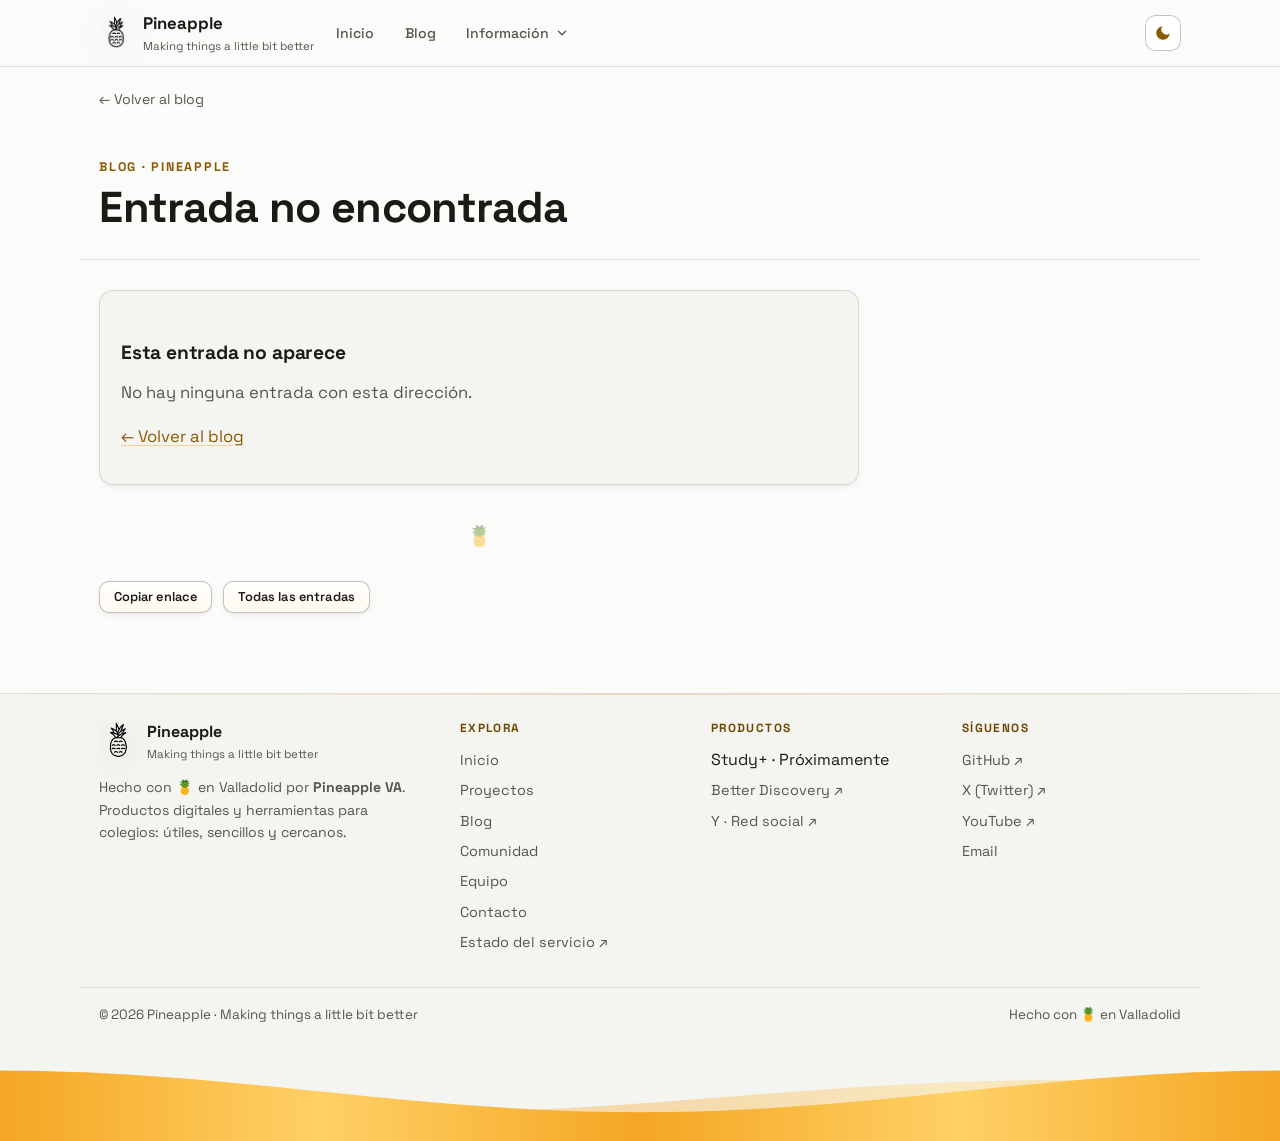
==== commit ff2476c6: "web: brillo permanente en la cabecera, hover clásico, dropdown desplegable y pulido general - Cabece" ====
--- a/blog/de-school-utilities-a-study-plus/index.html
+++ b/blog/de-school-utilities-a-study-plus/index.html
@@ -42,7 +42,7 @@
       if (m) m.setAttribute('content', t === 'light' ? '#ffffff' : '#131007');
     })();
   </script>
-  <link rel="stylesheet" href="/assets/css/style.css?v=20261110b">
+  <link rel="stylesheet" href="/assets/css/style.css?v=20261111">
   <link rel="preconnect" href="https://fonts.googleapis.com">
   <link rel="preconnect" href="https://fonts.gstatic.com" crossorigin>
   <link href="https://fonts.googleapis.com/css2?family=Archivo+Black&family=Space+Grotesk:wght@400;500;600;700&display=swap" rel="stylesheet">
@@ -205,7 +205,7 @@
     <svg viewBox="0 0 24 24" width="20" height="20" fill="none" stroke="currentColor" stroke-width="2.2" stroke-linecap="round" stroke-linejoin="round" aria-hidden="true"><path d="m18 15-6-6-6 6"/></svg>
   </button>
 
-  <script src="/assets/js/main.js?v=20261110b" defer></script>
+  <script src="/assets/js/main.js?v=20261111" defer></script>
   <script src="/assets/js/blog.js" defer></script>
 </body>
 </html>
--- a/assets/css/style.css
+++ b/assets/css/style.css
@@ -39,41 +39,42 @@
 }
 
 html[data-theme="light"] {
-  /* Superficies: tres niveles que se distinguen de verdad
-     (lienzo cálido < tarjeta blanca < zona hundida) */
-  --bg: #f6f4ee;
-  --bg-soft: #efebe1;
-  --bg-deep: #e3dfd1;
+  /* Superficies: lienzo casi blanco (no amarillento), tarjetas blancas
+     puras y una banda hundida muy sutil. El «papel» cálido se nota solo
+     en el halo del héroe y en los acentos, no en todo el fondo. */
+  --bg: #fbfbfa;
+  --bg-soft: #f4f4f1;
+  --bg-deep: #ecebe6;
   --card: #ffffff;
-  --card-hover: #fbf9f3;
-  --border: rgba(38, 31, 18, .16);
-  --border-strong: rgba(38, 31, 18, .30);
-
-  /* Texto: #2a2417 sobre blanco = 14.5:1; --text-dim = 7.4:1 */
-  --text: #2a2417;
-  --text-dim: #5b5343;
-
-  --header-bg: rgba(246, 244, 238, .88);
-
-  /* Acento: el ámbar puro solo se usa como RELLENO (con --on-brand
-     encima). Para texto y trazos, --brand-strong (#8a5a00 = 5.6:1). */
+  --card-hover: #f6f6f2;
+  --border: rgba(24, 24, 20, .12);
+  --border-strong: rgba(24, 24, 20, .26);
+
+  /* Texto: #1a1a17 sobre blanco = 16.8:1; --text-dim = 7.6:1 */
+  --text: #1a1a17;
+  --text-dim: #565650;
+
+  --header-bg: rgba(251, 251, 250, .82);
+
+  /* Acento: ámbar de marca como RELLENO; para texto y trazos, un
+     ámbar tostado (#8a5a00, 5.9:1 sobre blanco). */
   --brand: #f5a623;
-  --brand-soft: #ffd166;
+  --brand-soft: #ffc95c;
   --brand-strong: #8a5a00;
-  --on-brand: #2a1d00;
+  --on-brand: #241a00;
   --brand-hover: #ef9a10;
   --brand-active: #d98a06;
 
-  --ring: rgba(138, 90, 0, .38);
-  --glow: rgba(245, 166, 35, .18);
-  --glow-strong: rgba(245, 166, 35, .30);
+  --ring: rgba(245, 166, 35, .45);
+  --glow: rgba(245, 166, 35, .16);
+  --glow-strong: rgba(245, 166, 35, .28);
   --color-scheme: light;
 
-  --shadow-sm: 0 1px 1px rgba(52, 41, 20, .05), 0 3px 10px rgba(52, 41, 20, .07);
-  --shadow-md: 0 2px 4px rgba(52, 41, 20, .05), 0 12px 26px rgba(52, 41, 20, .09);
-  --shadow-lg: 0 4px 8px rgba(52, 41, 20, .06), 0 20px 46px rgba(52, 41, 20, .12);
-  --shadow-lift: 0 10px 24px rgba(52, 41, 20, .14), 0 2px 4px rgba(52, 41, 20, .06);
-  --shadow-pop: 0 14px 38px rgba(52, 41, 20, .16);
+  --shadow-sm: 0 1px 2px rgba(24, 24, 20, .04), 0 2px 6px rgba(24, 24, 20, .05);
+  --shadow-md: 0 2px 4px rgba(24, 24, 20, .04), 0 10px 24px rgba(24, 24, 20, .07);
+  --shadow-lg: 0 4px 8px rgba(24, 24, 20, .05), 0 18px 42px rgba(24, 24, 20, .09);
+  --shadow-lift: 0 8px 22px rgba(24, 24, 20, .12), 0 2px 4px rgba(24, 24, 20, .05);
+  --shadow-pop: 0 12px 34px rgba(24, 24, 20, .13);
 }
 
 * { margin: 0; padding: 0; box-sizing: border-box; }
@@ -269,11 +270,11 @@
   border-radius: 999px;
   transition: background .15s, color .15s;
 }
-.main-nav a:hover { background: var(--card-hover); color: var(--text); }
+.main-nav a:hover { background-color: var(--card-hover); color: var(--text); }
 .main-nav a[aria-current="page"] {
   color: var(--brand-strong);
   font-weight: 600;
-  background: rgba(245, 166, 35, .12);
+  background-color: rgba(245, 166, 35, .12);
 }
 html[data-theme="light"] .main-nav a[aria-current="page"],
 html[data-theme="light"] .dropdown[data-open="true"] .drop-btn,
@@ -302,14 +303,49 @@
   cursor: pointer;
   transition: background .15s, color .15s;
 }
-.drop-btn:hover { background: var(--card-hover); color: var(--text); }
+.drop-btn:hover { background-color: var(--card-hover); color: var(--text); }
 .dropdown[data-open="true"] .drop-btn {
-  background: rgba(245, 166, 35, .12);
+  background-color: rgba(245, 166, 35, .12);
   color: var(--brand-strong);
   font-weight: 600;
 }
 
 .dropdown-menu[hidden] { display: none !important; }
+
+/* Menú desplegado: la caja se abre en alto y los enlaces entran en cascada.
+   Lo dispara main.js (data-open) al pasar el ratón o al pulsar; así funciona
+   igual en escritorio, en táctil y con teclado. */
+.dropdown[data-open="true"] > .dropdown-menu {
+  display: block;
+  animation: menuExpand .26s cubic-bezier(.22, .61, .36, 1) both;
+}
+@keyframes menuExpand {
+  from {
+    opacity: 0;
+    transform: translateY(-8px) scaleY(.72);
+    clip-path: inset(0 0 100% 0 round 14px);
+  }
+  to {
+    opacity: 1;
+    transform: none;
+    clip-path: inset(0 0 0 0 round 14px);
+  }
+}
+@keyframes menuItemIn {
+  from { opacity: 0; transform: translateY(-7px); }
+  to   { opacity: 1; transform: none; }
+}
+.dropdown[data-open="true"] > .dropdown-menu > li {
+  animation: menuItemIn .24s var(--ease) both;
+}
+.dropdown[data-open="true"] > .dropdown-menu > li:nth-child(1) { animation-delay: .04s; }
+.dropdown[data-open="true"] > .dropdown-menu > li:nth-child(2) { animation-delay: .09s; }
+.dropdown[data-open="true"] > .dropdown-menu > li:nth-child(3) { animation-delay: .14s; }
+.dropdown[data-open="true"] > .dropdown-menu > li:nth-child(4) { animation-delay: .19s; }
+@media (prefers-reduced-motion: reduce) {
+  .dropdown[data-open="true"] > .dropdown-menu,
+  .dropdown[data-open="true"] > .dropdown-menu > li { animation: none; }
+}
 .dropdown-menu {
   position: absolute;
   left: 0;
@@ -322,11 +358,6 @@
   padding: .4rem;
   box-shadow: var(--shadow-md);
   z-index: 60;
-  animation: menuIn .18s ease both;
-}
-@keyframes menuIn {
-  from { opacity: 0; transform: translateY(-6px); }
-  to   { opacity: 1; transform: none; }
 }
 .dropdown-menu a {
   display: flex;
@@ -1678,6 +1709,7 @@
     margin: .15rem 0 .35rem;
   }
 
+
   .theme-toggle { order: 2; margin-left: auto; }
   .nav-toggle { order: 3; margin-left: 0; }
 
@@ -2318,11 +2350,15 @@
 .card:hover .icon svg { color: var(--brand-strong); transform: scale(1.1) rotate(-2deg); }
 
 /* ---------- Botones: brillo interior y presión ---------- */
-/* ---------- Brillo que recorre TODOS los botones ----------
-   ::after = barrido diagonal (debajo del texto, así nunca lo tapa);
-   ::before = brillo fijo en el borde superior, como el de .btn.primary.
-   Los elementos con z-index propio (nav) se quedan en 0 para que el
-   ::after se pinte por encima del fondo pero por debajo del texto. */
+/* ---------- Brillo de botones ----------
+   Dos intensidades del mismo efecto:
+   1) CABECERA (nav, Información, tema, menú): brillo SIEMPRE, deslizándose
+      en bucle lento. Son pocos elementos y dan vida a la barra.
+   2) RESTO de botones: el barrido de antes — una pasada rápida al pasar
+      el ratón, sin destellos ni cambios de color.
+   El brillo va en ::after con z-index -1 + isolation, así nunca tapa el
+   texto ni el subrayado del enlace activo. */
+
 .btn,
 .main-nav a,
 .drop-btn,
@@ -2334,100 +2370,118 @@
   z-index: 0;
   -webkit-tap-highlight-color: transparent;
 }
-/* .to-top ya es position: fixed con su propio z-index: solo se le añade
-   el recorte para que el barrido no se salga de la pastilla. */
 .to-top { overflow: hidden; isolation: isolate; -webkit-tap-highlight-color: transparent; }
-.btn::after,
-.main-nav a:not([aria-current="page"])::after,
-.drop-btn::after,
-.theme-toggle::after,
-.nav-toggle::after,
-.to-top::after {
+
+/* --- 1) Cabecera: barrido permanente ---
+   Va en el background-image del propio elemento, no en un pseudo-elemento:
+   así el border-radius lo recorta de forma nativa y la banda nunca se
+   escapa de la píldora. La animación mueve background-position. */
+.main-nav a,
+.drop-btn,
+.theme-toggle,
+.nav-toggle {
+  background-image: linear-gradient(100deg,
+      rgba(255, 255, 255, 0) 40%,
+      rgba(255, 255, 255, .06) 46%,
+      rgba(255, 255, 255, .20) 50%,
+      rgba(255, 255, 255, .06) 54%,
+      rgba(255, 255, 255, 0) 60%);
+  background-size: 240% 100%;
+  background-repeat: no-repeat;
+  background-position: 150% 0;
+  /* El backdrop-filter de la cabecera crea un contexto de composición y
+     deja que el fondo animado se pinte fuera de su caja. Una mask-image
+     fuerza al elemento a tener su propia capa recortada: la banda no
+     puede salirse de la píldora ni solaparse con el menú. */
+  -webkit-mask-image: -webkit-radial-gradient(#fff, #000);
+  mask-image: radial-gradient(#fff, #000);
+  animation: sheenSweep 6s cubic-bezier(.45, 0, .55, 1) infinite;
+}
+.drop-btn,
+.theme-toggle,
+.nav-toggle { animation-delay: 1.1s; }
+.main-nav li:nth-child(1) a { animation-delay: 0s; }
+.main-nav li:nth-child(2) a { animation-delay: .4s; }
+
+/* Con el menú desplegado (o en móvil abierto) el brillo se apaga y la
+   cabecera pierde el desenfoque: así no se cuela ninguna capa sobre el
+   panel y la atención va donde tiene que ir. */
+.main-nav.open a,
+.main-nav.open .drop-btn,
+.dropdown[data-open="true"] .drop-btn {
+  animation: none;
+  background-image: none;
+  -webkit-mask-image: none;
+  mask-image: none;
+}
+.site-header:has(.main-nav.open),
+.site-header:has(.dropdown[data-open="true"]) {
+  backdrop-filter: none;
+  -webkit-backdrop-filter: none;
+  background: var(--bg);
+}
+
+/* En el enlace activo el relleno ámbar manda: brillo algo más marcado */
+.main-nav a[aria-current="page"] {
+  background-image: linear-gradient(100deg,
+      rgba(255, 255, 255, 0) 40%,
+      rgba(255, 255, 255, .09) 46%,
+      rgba(255, 255, 255, .28) 50%,
+      rgba(255, 255, 255, .09) 54%,
+      rgba(255, 255, 255, 0) 60%),
+    linear-gradient(rgba(245, 166, 35, .12), rgba(245, 166, 35, .12));
+}
+
+@keyframes sheenSweep {
+  0%        { background-position: 150% 0; }
+  34%, 100% { background-position: -50% 0; }
+}
+
+/* --- 2) Resto de botones: pasada al pasar el ratón (efecto de antes) ---
+   Usa ::before para no pelear con el ::after del enlace activo. */
+.btn::before,
+.to-top::before {
   content: "";
   position: absolute;
-  top: 0;
-  bottom: 0;
-  left: 0;
-  width: 70%;
-  z-index: -1;
-  pointer-events: none;
-  background: linear-gradient(105deg,
-      rgba(255, 255, 255, 0) 0%,
-      rgba(255, 255, 255, .30) 38%,
-      rgba(255, 255, 255, .62) 50%,
-      rgba(255, 255, 255, .30) 62%,
-      rgba(255, 255, 255, 0) 100%);
-  transform: translateX(-160%) skewX(-14deg);
-  opacity: 0;
-  transition: transform .62s var(--ease), opacity .2s linear;
-}
-.btn:hover::after,
-.main-nav a:not([aria-current="page"]):hover::after,
-.drop-btn:hover::after,
-.theme-toggle:hover::after,
-.nav-toggle:hover::after,
-.to-top:hover::after {
-  transform: translateX(215%) skewX(-14deg);
-  opacity: 1;
-}
-
-/* Brillo fijo del borde superior: el «efecto del botón» en versión suave */
-.btn.ghost::before,
-.main-nav a::before,
-.drop-btn::before,
-.theme-toggle::before,
-.nav-toggle::before {
-  content: "";
-  position: absolute;
-  left: 0; right: 0; top: 0;
-  height: 46%;
+  inset: 0;
   z-index: -1;
   pointer-events: none;
   border-radius: inherit;
-  background: linear-gradient(180deg, rgba(255, 255, 255, .16), rgba(255, 255, 255, 0) 100%);
-  opacity: 0;
-  transition: opacity .2s ease;
-}
-.btn.ghost:hover::before,
-.main-nav a:hover::before,
-.drop-btn:hover::before,
-.theme-toggle:hover::before,
-.nav-toggle:hover::before { opacity: 1; }
-
-/* Píldoras del menú: mismo remate que .btn.primary (relleno ámbar) */
+  background: linear-gradient(135deg, rgba(255, 255, 255, .35), rgba(255, 255, 255, 0) 60%);
+  transform: translateX(-100%);
+  transition: transform .4s var(--ease);
+}
+.btn:hover::before,
+.to-top:hover::before { transform: translateX(100%); }
+
+/* Brillo fijo del borde superior del botón fantasma (bajo el contenido) */
+.btn.ghost {
+  background-image: linear-gradient(180deg, rgba(255, 255, 255, .10), rgba(255, 255, 255, 0) 52%);
+}
+html[data-theme="light"] .btn.ghost {
+  background-image: linear-gradient(180deg, rgba(255, 255, 255, .9), rgba(245, 166, 35, .05) 60%);
+}
+
+/* Píldoras del menú: el hover cambia el color del texto y añade un velo
+   por debajo del brillo (background-color no pisa el background-image). */
 .main-nav a:hover,
-.drop-btn:hover {
-  background: var(--card-hover);
-  color: var(--text);
-  transform: translateY(-1px);
-  box-shadow: inset 0 1px 0 rgba(255, 255, 255, .12), 0 2px 10px rgba(0, 0, 0, .10);
-}
+.drop-btn:hover { background-color: var(--card-hover); color: var(--text); }
 .main-nav a,
 .drop-btn {
-  transition: background .18s ease, color .18s ease, transform .15s var(--ease),
-              box-shadow .18s ease, border-color .18s ease;
-}
-
-/* .btn.primary lleva además su degradado sólido; el barrido va encima del color
-   pero debajo del texto gracias a isolation + z-index: -1. */
-.btn.primary::after {
-  background: linear-gradient(105deg,
-      rgba(255, 255, 255, 0) 0%,
-      rgba(255, 255, 255, .45) 40%,
-      rgba(255, 255, 255, .85) 50%,
-      rgba(255, 255, 255, .45) 60%,
-      rgba(255, 255, 255, 0) 100%);
-}
+  box-shadow: none;
+  transition: background .18s ease, color .18s ease, border-color .18s ease;
+}
+
 .btn:active { transform: translateY(1px) scale(.985); box-shadow: none; }
-.btn:active::after,
-.main-nav a:not([aria-current="page"]):active::after,
-.drop-btn:active::after,
-.theme-toggle:active::after,
-.nav-toggle:active::after,
-.to-top:active::after { opacity: 0; }
+
 @media (prefers-reduced-motion: reduce) {
-  .btn::after, .main-nav a::after, .drop-btn::after,
-  .theme-toggle::after, .nav-toggle::after, .to-top::after { display: none; }
+  .main-nav a, .drop-btn, .theme-toggle, .nav-toggle {
+    animation: none;
+    background-image: none;
+    -webkit-mask-image: none;
+    mask-image: none;
+  }
+  .btn::before, .to-top::before { transition: none; }
 }
 
 /* ---------- Ticker ---------- */
@@ -2480,6 +2534,153 @@
 }
 .js .reveal.visible {
   transition: opacity .5s var(--ease), transform .5s var(--ease);
+}
+
+/* ============================================================
+   PULIDO FINAL
+   Detalles pequeños que hacen que el conjunto se sienta cuidado:
+   foco visible y bonito, títulos con más presencia, ritmo vertical
+   consistente y micro-transiciones.
+   ============================================================ */
+
+/* --- Foco: anillo doble (ámbar + halo) en vez de un contorno duro --- */
+:focus-visible {
+  outline: 2px solid var(--brand);
+  outline-offset: 3px;
+  border-radius: 6px;
+}
+/* Foco: contorno limpio. En la cabecera no se añade halo ámbar (era
+   ruido: el contorno ya marca el foco con claridad). */
+.btn:focus-visible,
+.to-top:focus-visible {
+  outline: 2px solid var(--brand-strong);
+  outline-offset: 2px;
+  box-shadow: 0 0 0 5px var(--glow);
+}
+.main-nav a:focus-visible,
+.drop-btn:focus-visible,
+.theme-toggle:focus-visible,
+.nav-toggle:focus-visible {
+  outline: 2px solid var(--brand-strong);
+  outline-offset: 2px;
+  box-shadow: none;
+}
+html[data-theme="light"] .btn.primary:focus-visible {
+  outline-color: #6f4700;
+}
+/* La cabecera es sticky: al saltar a un ancla no debe quedar tapada */
+[id] { scroll-margin-top: 88px; }
+
+/* --- Títulos de sección: barra con degradado y algo más de aire --- */
+.section-title { letter-spacing: -.022em; line-height: 1.15; }
+.section-title::before {
+  transform-origin: 0 50%;
+  transition: transform .45s var(--ease);
+}
+.section:hover .section-title::before { transform: scaleX(1.35); }
+
+/* --- Enlaces de texto: subrayado que crece, sin saltos de línea --- */
+.footer-col a,
+.post-card-more {
+  transition: color .16s ease, padding-left .18s var(--ease);
+}
+
+/* --- Tarjetas: elevación suave y coherente en ambos temas --- */
+.card,
+.post-card {
+  transition: transform .22s var(--ease), box-shadow .22s var(--ease),
+              border-color .22s var(--ease), background-color .25s ease;
+}
+.card:hover { transform: translateY(-3px); }
+
+/* --- Botones: el foco y la presión no deben mover el layout --- */
+.btn { will-change: transform; }
+.btn.small { letter-spacing: .01em; }
+
+/* --- Imágenes: nunca se salen de su tarjeta y no dan saltos --- */
+.post-banner,
+.feature-media img { display: block; }
+
+/* --- Cinta: pausa al pasar el ratón y algo más de aire --- */
+.ticker-track { animation-duration: 38s; }
+.ticker:hover .ticker-track { animation-play-state: paused; }
+
+/* --- Pie: enlaces con un pelín más de aire entre líneas --- */
+.footer-col li { line-height: 1.55; }
+
+/* --- Volver arriba: aparece con un rebote mínimo, sin exagerar --- */
+.to-top {
+  transition: opacity .25s ease, transform .25s var(--ease),
+              border-color .15s ease, visibility .25s, background-color .25s ease;
+}
+.to-top.show { transform: translateY(0) scale(1); }
+
+/* --- Selección de texto --- */
+html[data-theme="light"] ::selection { background: rgba(245, 166, 35, .30); color: #1a1a17; }
+
+/* --- Barra de desplazamiento (WebKit): fina y del color de la marca --- */
+* { scrollbar-width: thin; scrollbar-color: var(--border-strong) transparent; }
+::-webkit-scrollbar { width: 10px; height: 10px; }
+::-webkit-scrollbar-track { background: transparent; }
+::-webkit-scrollbar-thumb {
+  background: var(--border-strong);
+  border-radius: 999px;
+  border: 2px solid transparent;
+  background-clip: content-box;
+}
+::-webkit-scrollbar-thumb:hover { background: var(--brand); background-clip: content-box; }
+
+/* --- Detalles de texto: comillas y guiones bien tipografiados --- */
+.lead, .section-sub, .md-post p { text-wrap: pretty; }
+.hero h1, .page-hero h1, .blog-hero h1, .post-hero h1, .section-title { text-wrap: balance; }
+
+/* --- Móvil: menú desplegable propio, sin brillo y más tocable --- */
+@media (max-width: 680px) {
+  /* El brillo permanente distrae en pantallas pequeñas y gasta batería */
+  .main-nav a,
+  .main-nav a[aria-current="page"],
+  .drop-btn,
+  .theme-toggle,
+  .nav-toggle {
+    animation: none;
+    background-image: none;
+    background-size: auto;
+    -webkit-mask-image: none;
+    mask-image: none;
+  }
+  /* Más altura de toque (mínimo recomendado: 44 px) */
+  .main-nav a,
+  .drop-btn { min-height: 44px; }
+  .nav-toggle,
+  .theme-toggle { width: 40px; height: 40px; }
+
+  /* El submenú se marca con una línea guía en vez de caja flotante */
+  .dropdown-menu {
+    border: 0;
+    border-left: 2px solid var(--border);
+    border-radius: 0;
+    padding: .15rem 0 .15rem .5rem;
+    background: transparent;
+    margin: .2rem 0 .4rem .9rem;
+  }
+  .dropdown-menu a { min-height: 40px; }
+
+  /* Ritmo vertical algo más apretado: en móvil se agradece */
+  .section { padding: 2.9rem 0; }
+  .hero .wrap { padding-bottom: 2.2rem; }
+  .section-title { font-size: 1.45rem; }
+
+  /* La cabecera mantiene marca + botones en una sola línea */
+  .site-header .wrap { gap: .45rem; }
+  .brand small { display: none; }
+  .brand { font-size: 1rem; }
+
+  /* Botones a lo ancho cuando van solos, cómodos al pulgar */
+  .hero-actions .btn { flex: 1 1 auto; justify-content: center; }
+
+  /* Cinta algo más lenta y legible */
+  .ticker-track { animation-duration: 46s; padding: .6rem 0; }
+  .ticker span { font-size: .78rem; }
 }
 
 /* ---------- Reducir movimiento ---------- */
@@ -2558,27 +2759,27 @@
 /* --- Cabecera: cristal blanco con borde inferior visible --- */
 html[data-theme="light"] .site-header { backdrop-filter: blur(12px) saturate(1.2); }
 html[data-theme="light"] .site-header.scrolled {
-  background: rgba(246, 244, 238, .96);
-  box-shadow: 0 1px 0 rgba(38, 31, 18, .06), 0 6px 20px rgba(52, 41, 20, .08);
+  background: rgba(251, 251, 250, .96);
+  box-shadow: 0 1px 0 rgba(24, 24, 20, .05), 0 6px 20px rgba(24, 24, 20, .06);
 }
 
 /* --- Cinta: fondo hundido, texto legible --- */
 html[data-theme="light"] .ticker {
   background: var(--bg-deep);
-  border-color: rgba(38, 31, 18, .12);
-}
-html[data-theme="light"] .ticker span { color: #4a4436; opacity: 1; }
+  border-color: rgba(24, 24, 20, .09);
+}
+html[data-theme="light"] .ticker span { color: #4a4a44; opacity: 1; }
 
 /* --- Secciones alternas: separación limpia, sin doble borde --- */
 html[data-theme="light"] .section.alt {
-  background: #eee9dd;
-  border-top: 1px solid rgba(38, 31, 18, .11);
-  border-bottom: 1px solid rgba(38, 31, 18, .11);
+  background: #f4f4f1;
+  border-top: 1px solid rgba(24, 24, 20, .09);
+  border-bottom: 1px solid rgba(24, 24, 20, .09);
 }
 /* Las tarjetas blancas sobre la banda crema necesitan algo más de cuerpo */
 html[data-theme="light"] .section.alt .card,
 html[data-theme="light"] .section.alt .feature {
-  box-shadow: 0 1px 2px rgba(52, 41, 20, .06), 0 8px 20px rgba(52, 41, 20, .07);
+  box-shadow: 0 1px 2px rgba(24, 24, 20, .05), 0 6px 18px rgba(24, 24, 20, .06);
 }
 
 /* --- Formularios: campo blanco, foco ámbar con halo claro --- */
@@ -2600,10 +2801,10 @@
 html[data-theme="light"] .md-post pre { background: #f3efe5; border-color: var(--border); }
 html[data-theme="light"] .md-post pre code { background: none; border: 0; color: #3a3327; }
 html[data-theme="light"] .md-post :not(pre) > code {
-  background: #f3efe5; border: 1px solid var(--border); color: #6f4700;
+  background: #f4f4f1; border: 1px solid var(--border); color: #6f4700;
 }
 html[data-theme="light"] .md-post.single blockquote {
-  background: #f6f1e4;
+  background: #f7f7f4;
   border-left-color: var(--brand-strong);
   color: #4a4335;
 }
@@ -2624,8 +2825,8 @@
 
 /* --- Pie: fondo hundido, enlaces con contraste --- */
 html[data-theme="light"] .site-footer {
-  background: #eae6da;
-  border-top-color: rgba(38, 31, 18, .12);
+  background: #f4f4f1;
+  border-top-color: rgba(24, 24, 20, .10);
 }
 html[data-theme="light"] .site-footer::before { opacity: .35; }
 html[data-theme="light"] .footer-col h3 { color: #6f4700; }
@@ -2634,43 +2835,34 @@
 /* --- Esqueletos de carga del blog --- */
 html[data-theme="light"] .skel-card,
 html[data-theme="light"] .skel-line {
-  background: linear-gradient(100deg, #efeade 32%, #f8f5ec 50%, #efeade 68%);
+  background: linear-gradient(100deg, #f1f1ed 32%, #fafaf7 50%, #f1f1ed 68%);
   background-size: 220% 100%;
 }
 
-/* --- Botones: brillo más contenido sobre fondos claros --- */
-html[data-theme="light"] .btn::after,
-html[data-theme="light"] .main-nav a:not([aria-current="page"])::after,
-html[data-theme="light"] .drop-btn::after,
-html[data-theme="light"] .theme-toggle::after,
-html[data-theme="light"] .nav-toggle::after,
-html[data-theme="light"] .to-top::after {
-  background: linear-gradient(105deg,
-      rgba(255, 255, 255, 0) 0%,
-      rgba(255, 255, 255, .55) 40%,
-      rgba(255, 255, 255, .95) 50%,
-      rgba(255, 255, 255, .55) 60%,
-      rgba(255, 255, 255, 0) 100%);
-}
-html[data-theme="light"] .btn.ghost::after,
-html[data-theme="light"] .main-nav a:not([aria-current="page"])::after,
-html[data-theme="light"] .drop-btn::after,
-html[data-theme="light"] .theme-toggle::after,
-html[data-theme="light"] .nav-toggle::after,
-html[data-theme="light"] .to-top::after {
-  background: linear-gradient(105deg,
-      rgba(245, 166, 35, 0) 0%,
-      rgba(245, 166, 35, .34) 38%,
-      rgba(255, 196, 87, .62) 50%,
-      rgba(245, 166, 35, .34) 62%,
-      rgba(245, 166, 35, 0) 100%);
-}
-/* En las píldoras del menú el barrido es más ancho y algo más lento:
-   son elementos pequeños y el destello debe notarse. */
-html[data-theme="light"] .main-nav a:not([aria-current="page"])::after,
-html[data-theme="light"] .drop-btn::after { width: 90%; }
+/* --- Botones y cabecera: el brillo permanente se ve menos sobre blanco,
+       así que sube el contraste del destello. --- */
+html[data-theme="light"] .main-nav a::before,
+html[data-theme="light"] .drop-btn::before,
+html[data-theme="light"] .theme-toggle::before,
+html[data-theme="light"] .nav-toggle::before {
+  background-image: linear-gradient(100deg,
+      rgba(245, 166, 35, 0) 42%,
+      rgba(245, 166, 35, .10) 46%,
+      rgba(255, 205, 110, .38) 50%,
+      rgba(245, 166, 35, .10) 54%,
+      rgba(245, 166, 35, 0) 58%);
+}
+/* El barrido de los botones «de verdad» es blanco: sobre crema no se ve.
+   En claro se tiñe de ámbar para conservar el gesto. */
+html[data-theme="light"] .btn::before,
+html[data-theme="light"] .to-top::before {
+  background: linear-gradient(135deg, rgba(255, 255, 255, .5), rgba(255, 255, 255, 0) 62%);
+}
+html[data-theme="light"] .btn.ghost::before {
+  background: linear-gradient(135deg, rgba(245, 166, 35, .20), rgba(245, 166, 35, 0) 62%);
+}
 html[data-theme="light"] .main-nav a:hover,
 html[data-theme="light"] .drop-btn:hover {
-  background: #ffffff;
-  box-shadow: 0 2px 8px rgba(52, 41, 20, .10), inset 0 0 0 1px var(--border);
-}
+  background-color: #ffffff;
+  box-shadow: none;
+}
